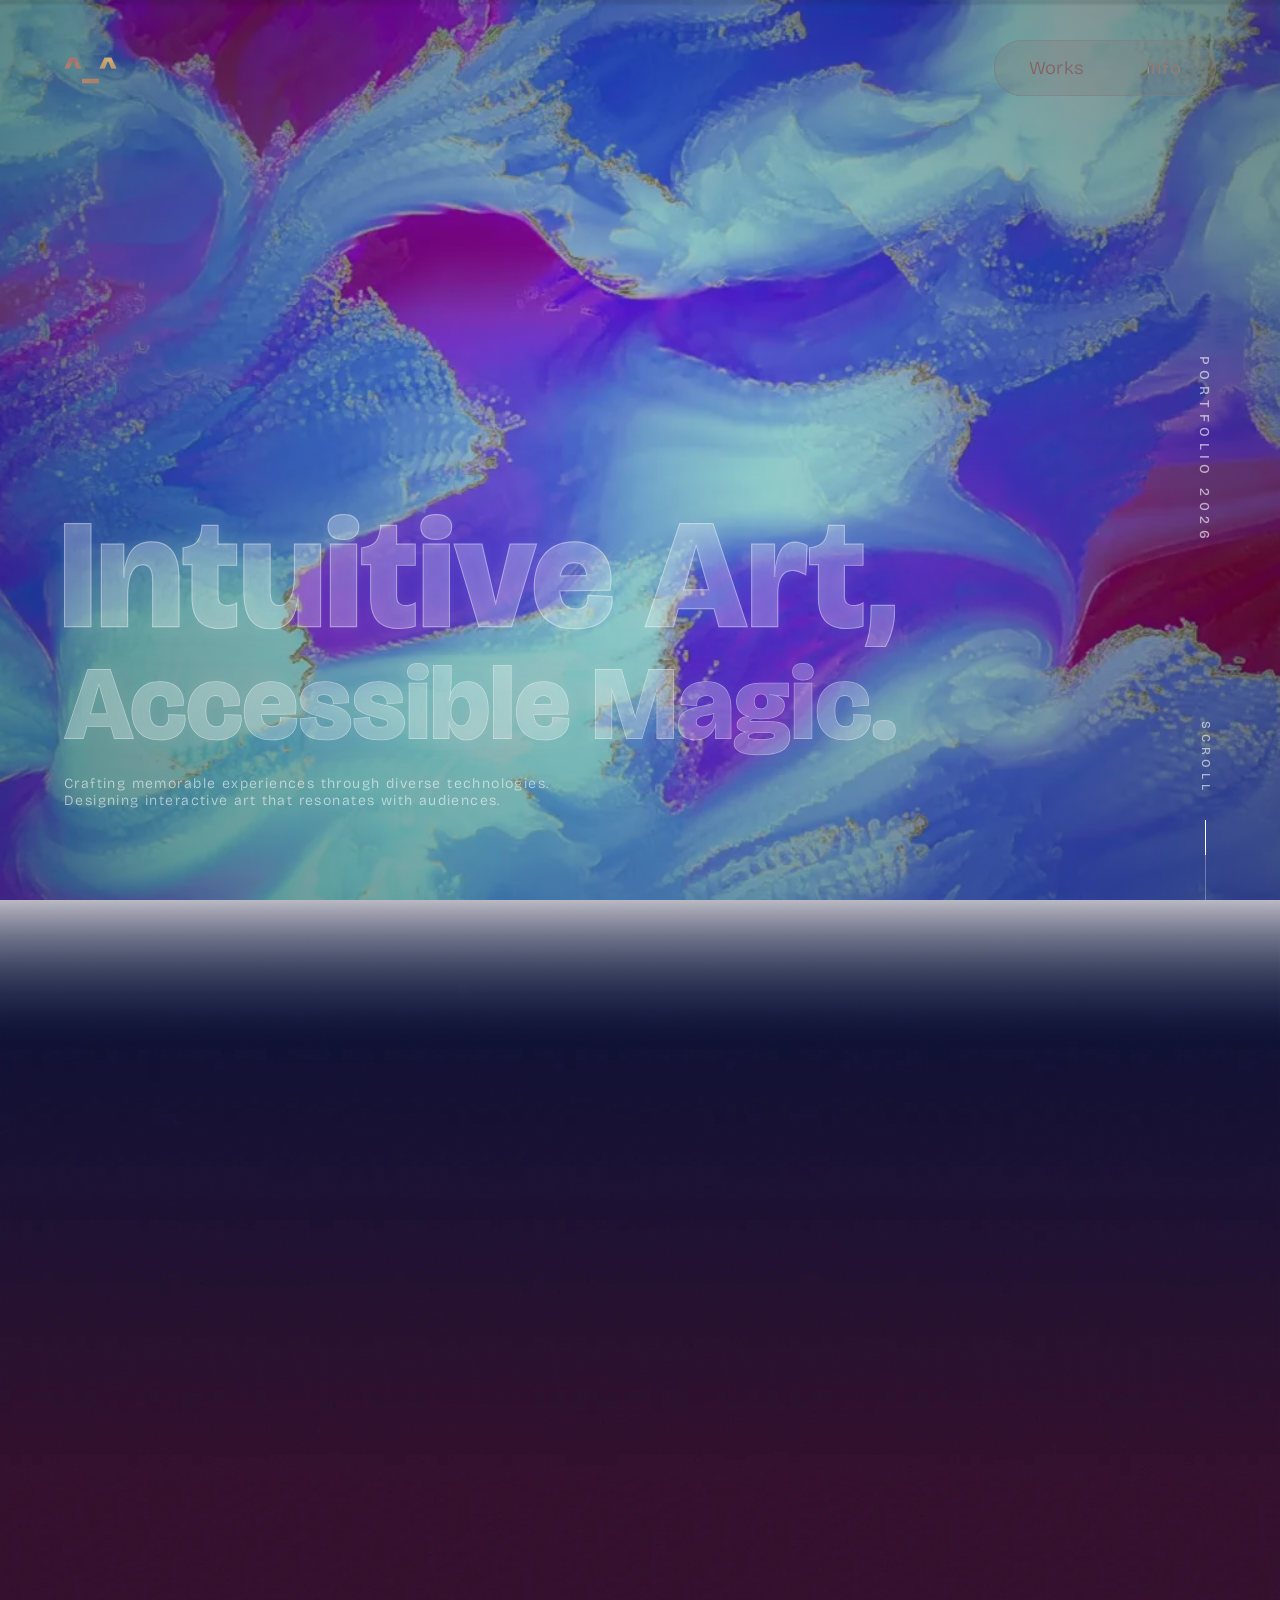
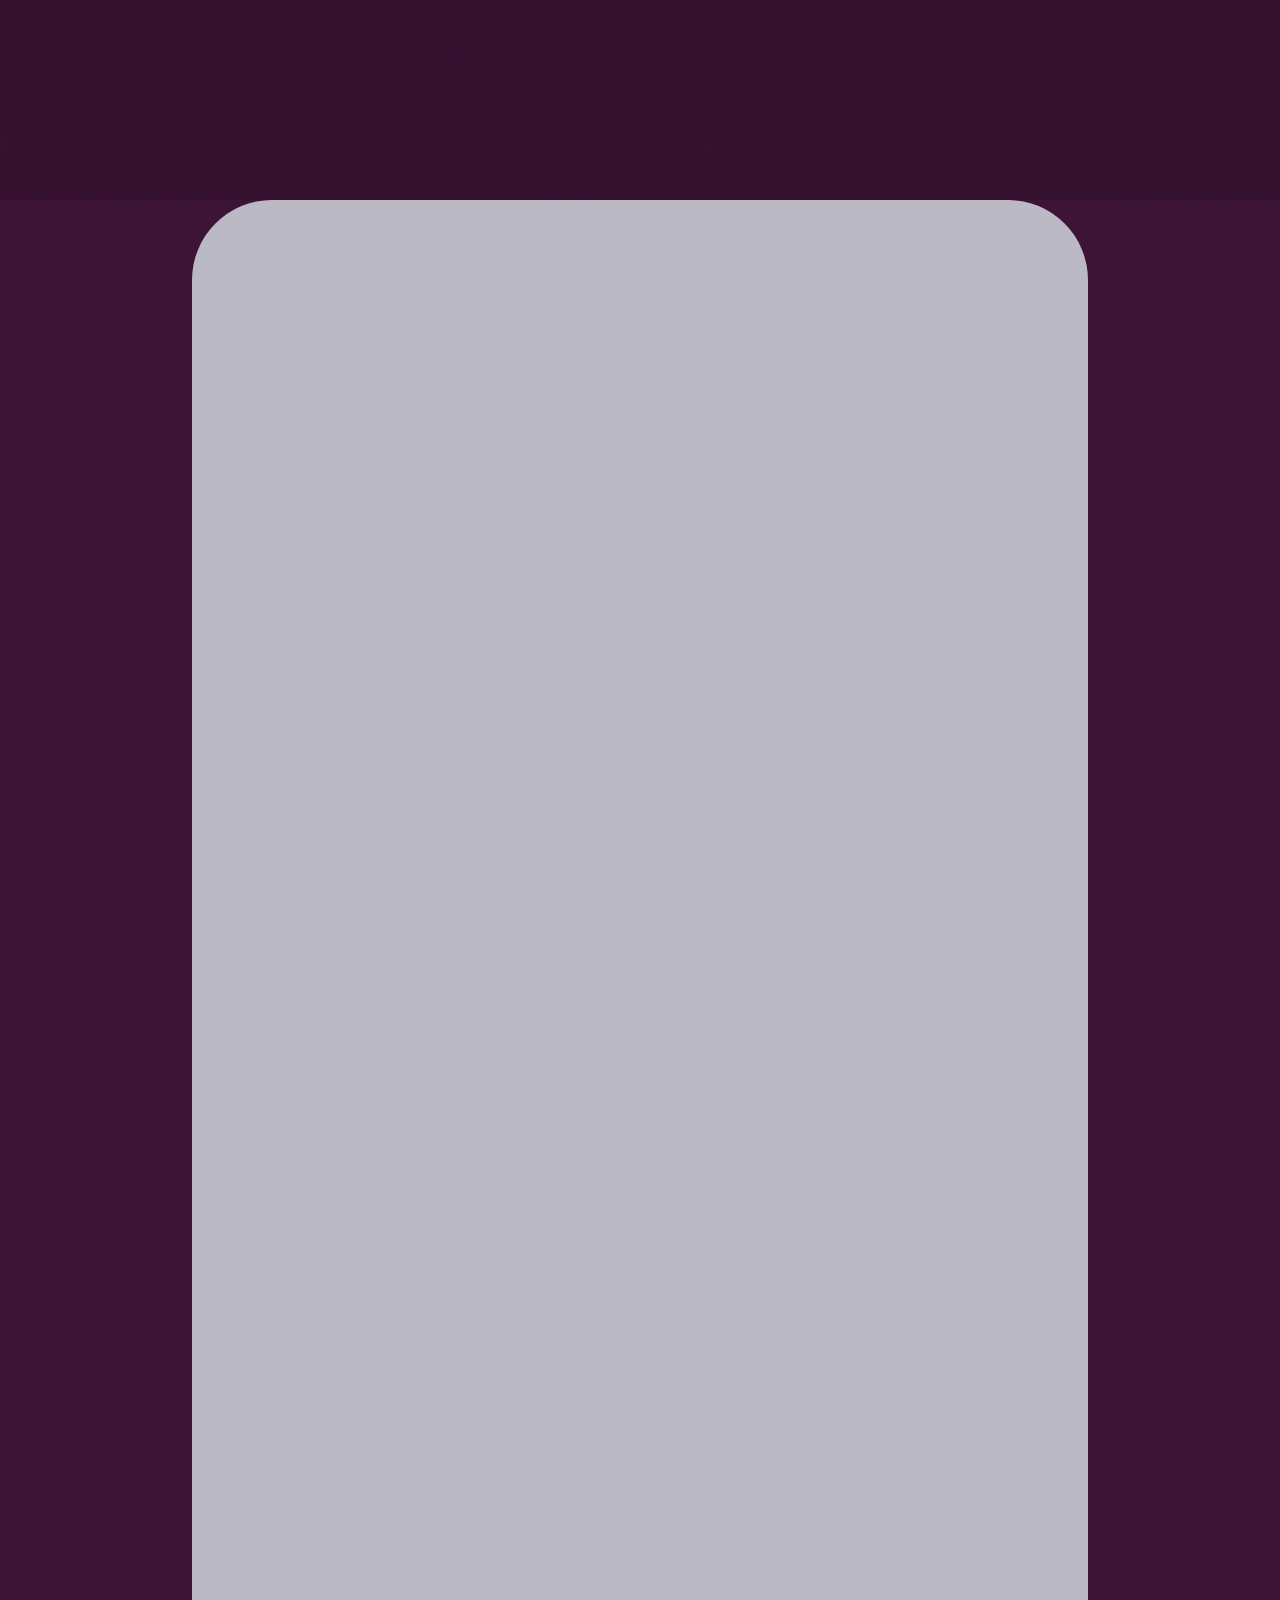
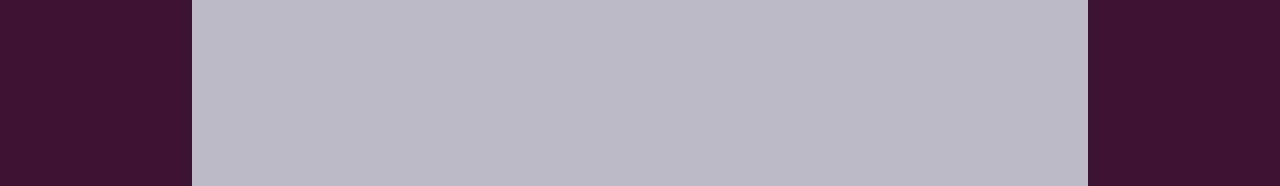
==== index.html @ 80d09c74 "fix: worksセクションの底の下に紫色の背景が見えていた問題を修正" ====
<!DOCTYPE html>
<html lang="ja">

<head>
    <meta charset="UTF-8">
    <meta name="viewport" content="width=device-width, initial-scale=1.0">
    <meta name="robots" content="noindex, nofollow">
    <title>mf's Portfolio</title>

    <link rel="icon" href="assets/common/favicon.png" type="image/png">
    <link rel="apple-touch-icon" href="assets/common/favicon.png">

    <link rel="preconnect" href="https://fonts.googleapis.com">
    <link rel="preconnect" href="https://fonts.gstatic.com" crossorigin>
    <link
        href="https://fonts.googleapis.com/css2?family=Bricolage+Grotesque:wght@200;300;400;500;600;800&family=Zen+Kaku+Gothic+New:wght@300;400;500;700&display=swap"
        rel="stylesheet">

    <!-- Common CSS -->
    <link rel="stylesheet" href="assets/common/css/common.css">
    <!-- Top Page Specific CSS -->
    <link rel="stylesheet" href="assets/top/css/top.css">
    <script src="assets/common/js/loader.js"></script>
</head>

<body>

    <div class="video-background">
        <!-- 低電力モード等でvideoが再生できない場合のフォールバック静止画 -->
        <img src="assets/top/hero/main-bg-thumb.webp" alt="" class="video-fallback-img" aria-hidden="true">
        <video src="assets/top/hero/main-bg.mp4" poster="assets/top/hero/main-bg-thumb.webp" autoplay loop muted
            playsinline></video>
    </div>

    <script src="assets/common/js/header.js"></script>

    <section class="hero">
        <div class="hero-bottom-left">
            <div class="hero-title">
                <!-- SVG Filter for 3D Glass Lighting (Bevel / Specular) -->
                <svg class="glass-filter-defs" xmlns="http://www.w3.org/2000/svg">
                    <filter id="glassLighting" x="-10%" y="-10%" width="120%" height="120%">
                        <!-- Extract the alpha channel (shape) of the SVG -->
                        <feColorMatrix in="SourceAlpha" type="matrix"
                            values="0 0 0 0 0  0 0 0 0 0  0 0 0 0 0  0 0 0 1 0" result="alpha" />

                        <!-- Create a blur to simulate thickness/bevel -->
                        <feGaussianBlur in="alpha" stdDeviation="2.5" result="blur" />

                        <!-- Add specular lighting (shiny reflection) -->
                        <feSpecularLighting in="blur" surfaceScale="2" specularConstant="1.2" specularExponent="40"
                            lighting-color="#ffffff" result="specularOut">
                            <!-- Distant light from top-left -->
                            <feDistantLight azimuth="135" elevation="45" />
                        </feSpecularLighting>

                        <!-- Mask the specular light so it only appears ON the white text/stroke -->
                        <feComposite in="specularOut" in2="alpha" operator="in" result="specularMasked" />

                        <!-- Combine original shape with the new shiny lighting -->
                        <feComposite in="specularMasked" in2="SourceGraphic" operator="arithmetic" k1="0" k2="1" k3="1"
                            k4="0" />
                    </filter>

                    <!-- Glass Refraction Filter -->
                    <filter id="glassRefraction" x="0%" y="0%" width="100%" height="100%">
                        <!-- Very low frequency noise for static smooth surface imperfections of cast glass -->
                        <feTurbulence type="fractalNoise" baseFrequency="0.035 0.08" numOctaves="1" seed="4"
                            result="noise" />
                        <!-- Stronger displacement for noticeable refraction -->
                        <feDisplacementMap in="SourceGraphic" in2="noise" scale="30" xChannelSelector="R"
                            yChannelSelector="G" />
                    </filter>
                </svg>

                <div class="svg-glass-row" style="aspect-ratio: 702 / 113;">
                    <!-- 完璧なフロストガラスを作るために、背景動画を複製してぼかし、文字の形でマスクする -->
                    <div class="frosted-glass-layer mask-row-1">
                        <video src="assets/top/hero/main-bg.mp4" autoplay loop muted playsinline
                            class="blurred-video"></video>
                        <div class="glass-tint"></div>
                    </div>
                    <!-- 外側の線（光の反射効果） -->
                    <img src="assets/top/hero/intuitive-art-outline.svg" alt="Intuitive Art,"
                        class="glass-highlight-stroke">
                </div>

                <div class="svg-glass-row" style="aspect-ratio: 1039 / 117;">
                    <div class="frosted-glass-layer mask-row-2">
                        <video src="assets/top/hero/main-bg.mp4" autoplay loop muted playsinline
                            class="blurred-video"></video>
                        <div class="glass-tint"></div>
                    </div>
                    <!-- 外側の線（光の反射効果） -->
                    <img src="assets/top/hero/accessible-magic-outline.svg" alt="Accessible Magic."
                        class="glass-highlight-stroke">
                </div>
            </div>
            <p class="hero-description">
                Crafting memorable experiences through diverse technologies.<br class="pc-only">
                Designing interactive art that resonates with audiences.
            </p>
        </div>

        <div class="hero-side-text">
            <span>PORTFOLIO 2026</span>
        </div>

        <div class="scroll-down-edge">
            <span>Scroll</span>
        </div>
    </section>

    <section class="intro-section" id="statement">
        <!-- 背景画像 -->
        <div class="intro-bg">
            <img src="./assets/top/statement/statement-bg.webp" alt="Background Noise Gradient" loading="lazy">
        </div>

        <div class="intro-container reveal reveal-repeat">

            <div class="intro-decor-title">
                <img src="./assets/top/statement/statement-outline.svg" alt="STATEMENT" class="statement-svg">
            </div>

            <div class="intro-content">
                <p class="intro-role">Interactive Arts & Design</p>

                <h2 class="intro-philosophy">
                    誰もが直感的に楽しめる<br>体験をデザインする
                </h2>

                <p class="intro-description">
                    複雑なアルゴリズムやシステムを裏側に秘めつつ、表出する体験はあくまで純粋な驚きに満ちていること<br class="pc-only">
                    技術そのものを誇示するのではなく、それが鑑賞者の感情をどう動かすかを最優先に置き、<br class="pc-only">
                    テクノロジーと人間の間の距離を縮めるインタラクティブな表現を探求しています。
                </p>

                <div class="intro-skills">
                    <span class="skill-label">Skills & Tools</span>
                    <span class="skill-list">TouchDesigner <span>|</span> Unity <span>|</span> UI/UX <span>|</span>
                        Graphic Design</span>
                </div>

                <!-- 次のアクションへの導線 -->
                <a href="./info.html" class="more-about-btn">More About Me <span class="arrow">&rarr;</span></a>
            </div>
        </div>
    </section>

    <!-- clip-pathの外側を深い紫色で覆うためのラッパー -->
    <div class="works-wrapper">
    <section id="works" class="works-section">

        <div class="filter-section reveal reveal-repeat">
            <div class="filter-group">
                <span class="group-label">Category</span>
                <div class="group-buttons">
                    <button class="filter-btn active" data-filter="all">All</button>
                    <button class="filter-btn" data-filter="interactive-art">Interactive Art</button>
                    <button class="filter-btn" data-filter="generative-art">Generative Art</button>
                    <button class="filter-btn" data-filter="audio-reactive">Audio Reactive</button>
                    <button class="filter-btn" data-filter="design">Design</button>
                    <button class="filter-btn" data-filter="category-other">Other</button>
                </div>
            </div>

            <div class="filter-group">
                <span class="group-label">Tech</span>
                <div class="group-buttons">
                    <button class="filter-btn" data-filter="unity">Unity</button>
                    <button class="filter-btn" data-filter="td">TouchDesigner</button>
                    <button class="filter-btn" data-filter="illustrator-n-photoshop">Illustrator/Photoshop</button>
                    <button class="filter-btn" data-filter="tech-other">Other</button>
                </div>
            </div>
        </div>

        <div class="works-grid">

            <a href="works/constellate.html" class="work-item reveal reveal-repeat"
                data-category="unity interactive-art">
                <div class="work-thumb">
                    <img src="assets/top/works-thumb/constellate-thumb.webp" alt="Constellate" loading="lazy">
                </div>
                <h3 class="work-title">Constellate</h3>
                <div class="work-tags"><span>#Unity</span><span>#Interactive Art</span>
                </div>
                <div class="work-sub-tags">
                    <span>C#</span><span>VFX Graph</span><span>BodyPix</span>
                </div>
            </a>

            <a href="works/interactive-sand-sculpture.html" class="work-item reveal reveal-repeat"
                data-category="unity interactive-art" style="transition-delay: 0.1s;">
                <div class="work-thumb">
                    <img src="assets/top/works-thumb/sand-sculpture-thumb.webp" alt="interactive-sand-sculpture"
                        loading="lazy">
                </div>
                <h3 class="work-title">Interactive Sand Sculpture</h3>
                <div class="work-tags"><span>#Unity</span><span>#Interactive Art</span>
                </div>
                <div class="work-sub-tags">
                    <span>OSC</span><span>VFX Graph</span><span>C#</span>
                </div>
            </a>

            <a href="works/pf-main-visual.html" class="work-item reveal reveal-repeat" data-category="td generative-art"
                style="transition-delay: 0.2s;">
                <div class="work-thumb">
                    <img src="assets/top/hero/main-bg-thumb.webp" alt="Portfolio Site Main Visual">
                </div>
                <h3 class="work-title">Portfolio Site Main Visual</h3>
                <div class="work-tags"><span>#TouchDesigner</span><span>#Generative Art</span></div>
            </a>

            <a href="works/sound-sync-research.html" class="work-item reveal reveal-repeat"
                data-category="td audio-reactive" style="transition-delay: 0.3s;">
                <div class="work-thumb">
                    <img src="assets/top/works-thumb/sound-sync-research-thumb.webp" alt="sound-sync-research"
                        loading="lazy">
                </div>
                <h3 class="work-title title-jp">音楽と映像のリアルタイム同期が視聴者にもたらす影響</h3>
                <div class="work-tags"><span>#TouchDesigner</span><span>#Audio Reactive</span>
                </div>
                <div class="work-sub-tags">
                    <span>卒業研究</span>
                </div>
            </a>

            <a href="works/emocare.html" class="work-item reveal reveal-repeat" data-category="design tech-other"
                style="transition-delay: 0.4s;">
                <div class="work-thumb">
                    <img src="assets/top/works-thumb/emocare-thumb.webp" alt="emocare" loading="lazy">
                </div>
                <h3 class="work-title title-jp">Emocare</h3>
                <div class="work-tags"><span>#Design</span>
                </div>
                <div class="work-sub-tags">
                    <span>figma</span><span>Blender</span>
                </div>
            </a>

            <a href="works/festival-pr.html" class="work-item reveal reveal-repeat"
                data-category="design illustrator-n-photoshop" style="transition-delay: 0.5s;">
                <div class="work-thumb">
                    <img src="assets/top/works-thumb/festival-pr-thumb.webp" alt="festival-pr" loading="lazy">
                </div>
                <h3 class="work-title title-jp">大学祭での広報活動</h3>
                <div class="work-tags"><span>#Illustrator/Photoshop</span><span>#Design</span>
                </div>
                <div class="work-sub-tags">
                    <span>委員会活動</span>
                </div>
            </a>

        </div>
    </section>
    </div>

    <script src="assets/common/js/reveal.js"></script>
    <script src="assets/top/js/top.js?v=3"></script>
</body>

</html>
---- assets/common/css/common.css ----
/* ==========================================================================
   Common Styles
   ========================================================================== */

/* --- Default Variables (from index.html and light theme works) --- */
:root {
    --bg-color: #bbbac4;
    --accent-color: #c22847;
    --text-color: #041031;
    --font-en: 'Bricolage Grotesque', sans-serif;
    --font-jp: 'Zen Kaku Gothic New', sans-serif;
}

body {
    margin: 0;
    padding: 0;
    background-color: var(--bg-color);
    color: var(--text-color);
    font-family: var(--font-en), var(--font-jp);
    line-height: 1.8;
    overflow-x: hidden;
    scroll-behavior: smooth;
}

/* --- Common Video / Image Background --- */
.video-background {
    position: fixed;
    top: 0;
    left: 0;
    width: 100%;
    height: 100vh;
    z-index: -1;
    overflow: hidden;
    background-color: #000;
}

.video-background video,
.video-background img {
    width: 100%;
    height: 100%;
    object-fit: cover;
    object-position: center;
    opacity: 0.99;
}

.video-background::after {
    content: '';
    position: absolute;
    top: 0;
    left: 0;
    width: 100%;
    height: 100%;
    pointer-events: none;
    background: var(--video-overlay-color, transparent);
}

/* --- Loader Animation --- */
#loader {
    position: fixed;
    top: 0;
    left: 0;
    width: 100%;
    height: 100%;
    background-color: var(--bg-color);
    z-index: 9999;
    display: flex;
    justify-content: center;
    align-items: center;
    transition: opacity 0.8s ease-out, visibility 0.8s ease-out;
    color: var(--text-color);
    font-family: monospace;
    font-size: 2rem;
    white-space: pre;
}

#loader.hidden {
    opacity: 0;
    visibility: hidden;
}

.loader-aa::after {
    content: '^_^';
    display: inline-block;
    animation: loaderFaceChange 0.5s infinite steps(1);
}

@keyframes loaderFaceChange {
    0% {
        content: '^_^';
    }

    25% {
        content: '^o^';
    }

    50% {
        content: '^-^';
    }

    75% {
        content: '^.^';
    }
}

/* --- Reveal Animation --- */
.reveal {
    opacity: 0;
    transform: translateY(30px);
    transition: all 0.8s cubic-bezier(0.2, 0.8, 0.2, 1);
}

.reveal.active {
    opacity: 1;
    transform: translateY(0);
}

/* --- Header & Navigation --- */
header {
    position: fixed;
    top: 0;
    width: 100%;
    padding: 2.5rem 5%;
    box-sizing: border-box;
    display: flex;
    justify-content: space-between;
    align-items: center;
    z-index: 100;
    background-color: transparent;
    color: #fff;
}

.logo {
    text-decoration: none;
    font-weight: 800;
    font-family: var(--font-en);
    font-size: 1.95rem;
    color: var(--text-color);
    display: flex;
    align-items: center;
    gap: 10px;
}

.kao-ani::after {
    content: '^_^';
    display: inline-block;
    width: 3ch;
    animation: faceChange 3s infinite steps(1);
}

@keyframes faceChange {
    0% {
        content: '^_^';
    }

    20% {
        content: '^o^';
    }

    40% {
        content: '; _ ;';
    }

    60% {
        content: '-_-';
    }

    80% {
        content: '^-^';
    }
}

nav {
    position: relative;
    display: flex;
    align-items: center;
    gap: 5px;
    background: rgba(255, 255, 255, 0.15);
    backdrop-filter: blur(12px);
    -webkit-backdrop-filter: blur(12px);
    border: 1px solid rgba(255, 255, 255, 0.25);
    box-shadow: 0 4px 10px rgba(0, 0, 0, 0.1);
    padding: 6px;
    border-radius: 60px;
}

#nav-indicator {
    position: absolute;
    left: 6px;
    top: 6px;
    height: calc(100% - 12px);
    width: 0;
    background-color: var(--accent-color);
    border-radius: 40px;
    z-index: 1;
    transition: all 0.4s cubic-bezier(0.2, 0.8, 0.2, 1);
    opacity: 0;
}

nav a {
    text-decoration: none;
    font-family: var(--font-en);
    color: var(--text-color);
    font-weight: 400;
    font-size: 1.15rem;
    letter-spacing: 0.02em;
    padding: 10px 28px;
    border-radius: 40px;
    position: relative;
    z-index: 2;
    background: transparent;
    transition: color 0.3s;
    line-height: 1.2;
}

@media (hover: hover) {
    nav a:hover {
        color: #fff;
    }
}

@media (max-width: 600px) {
    header {
        padding: 1.2rem 5%;
    }

    .logo {
        font-size: 1.45rem;
    }

    nav a {
        padding: 8px 20px;
        font-size: 1.05rem;
    }
}
---- assets/top/css/top.css ----
/* ==========================================================================
   Top Page Styles (index.html)
   ========================================================================== */

/* Header Override for Top Page */
header {
    mix-blend-mode: difference;
    color: #fff;
}

header .logo {
    color: #fff;
}

header nav a {
    color: #fff;
    font-weight: 300;
}

header.dark-mode {
    mix-blend-mode: normal !important;
    color: #000 !important;
}

header.dark-mode .logo {
    color: #071641 !important;
}

header.dark-mode nav a {
    color: var(--text-color) !important;
    font-weight: 400;
}

@media (hover: hover) {
    header.dark-mode nav a:hover {
        color: #fff !important;
    }
}

/* --- Video Background --- */
.video-background {
    position: fixed;
    top: 0;
    left: 0;
    width: 100%;
    height: 100vh;
    z-index: -1;
    overflow: hidden;
}

.video-background video {
    width: 100%;
    height: 100%;
    object-fit: cover;
    object-position: center;
}

/* 低電力モード等でvideoが再生できない場合のフォールバック静止画 */
/* 通常時は非表示（JSがplay()失敗を検知した時のみ表示） */
.video-fallback-img {
    display: none;
    position: absolute;
    top: 0;
    left: 0;
    width: 100%;
    height: 100%;
    object-fit: cover;
    object-position: center;
}

/* video非表示＋フォールバック表示の状態 */
.video-background.video-failed video {
    display: none;
}

.video-background.video-failed .video-fallback-img {
    display: block;
}



.video-background::after {
    content: '';
    position: absolute;
    top: 0;
    left: 0;
    width: 100%;
    height: 100%;
    /* Vignette effect: clear in the middle, dark at the edges */
    background: radial-gradient(circle, rgba(0, 0, 0, 0.2) 20%, rgba(0, 0, 0, 0.5) 110%);
    pointer-events: none;
    z-index: 2;
}



/* --- Hero Section --- */
.hero {
    height: 100vh;
    position: relative;
    padding: 0;
    overflow: hidden;
}

.hero-bottom-left {
    position: absolute;
    bottom: 10%;
    left: 5%;
    display: flex;
    flex-direction: column;
    align-items: flex-start;
    text-align: left;
    z-index: 10;
}

.glass-filter-defs {
    position: absolute;
    width: 0;
    height: 0;
    pointer-events: none;
}

.hero-title {
    position: relative;
    margin: 0 0 20px 0;
    display: flex;
    flex-direction: column;
    gap: 15px;
    /* 行間 */
    width: 100%;
}

/* SVGテキストの行（相対配置の親）*/
.svg-glass-row {
    position: relative;
    width: 100%;
    /* 画面全体に対する割合を少し減らし、最大幅も小さくして存在感を調整 */
    width: clamp(250px, 65vw, 900px);
    z-index: auto;
}

/*
 * フロストガラス効果: 
 * backdrop-filterの代替として背景動画のコピーを配置し、ぼかしを適用しています。
 */
.frosted-glass-layer {
    position: absolute;
    top: 0;
    left: 0;
    width: 100%;
    height: 100%;
    z-index: 1;
    /* 外側の線(z-index: 2)の下に配置 */
    pointer-events: none;
    overflow: hidden;

    /* SVGの形に合わせて全体をくり抜く 
       コンテナにaspect-ratioを指定したことで高さが確定するため、100% 100%に設定して
       Chrome等の小数ピクセル丸め誤差によるimg（枠）とmask（塗り）のズレを強制的に一致させます */
    -webkit-mask-size: 100% 100%;
    -webkit-mask-repeat: no-repeat;
    -webkit-mask-position: 0 0;
    mask-size: 100% 100%;
    mask-repeat: no-repeat;
    mask-position: 0 0;
}

/* 動画（背景と同じものを絶対配置して同期させる） */
.frosted-glass-layer .blurred-video {
    position: fixed;
    /* 背景動画と全く同じ位置に固定 */
    top: 0;
    left: 0;
    width: 100%;
    height: 100vh;
    object-fit: cover;
    object-position: center;

    /* Simulate index of refraction magnification */
    transform: scale(1.1);

    /* ガラス特有の強いぼかしと明るさ、そして屈折の歪み（表面のゆがみ） */
    filter: url(#glassRefraction) blur(4px) brightness(1.2) contrast(1.1) saturate(1.2);
}

/* ガラスの色味（白濁色）を動画の上に乗せる */
.frosted-glass-layer .glass-tint {
    position: absolute;
    top: 0;
    left: 0;
    width: 100%;
    height: 100%;
    background-color: rgba(255, 255, 255, 0.25);
    /* 曇り具合の調整 */
}

/* それぞれの行のマスク画像 */
.mask-row-1 {
    -webkit-mask-image: url('../hero/intuitive-art-fill.svg');
    mask-image: url('../hero/intuitive-art-fill.svg');
}

.mask-row-2 {
    -webkit-mask-image: url('../hero/accessible-magic-fill.svg');
    mask-image: url('../hero/accessible-magic-fill.svg');
}

/* 外側の線（光沢・反射） */
.glass-highlight-stroke {
    position: absolute;
    top: 0;
    left: 0;
    width: 100%;
    height: 100%;
    display: block;

    /* SVGフィルターによるガラスのエッジ（ハイライトとドロップシャドウ）の適用 */
    filter: url('#glassLighting') drop-shadow(0px 8px 20px rgba(0, 0, 0, 0.4)) drop-shadow(0px 2px 4px rgba(255, 255, 255, 0.4));

    /* 完全な透明ではなく、少し不透明にして反射を焼き付ける */
    opacity: 0.5;

    /* 映像にハイライトを柔らかく焼き付ける */
    mix-blend-mode: overlay;
}

.hero-side-text {
    position: absolute;
    top: 50%;
    right: 5%;
    transform: translateY(-50%);
    writing-mode: vertical-rl;
    font-family: var(--font-en);
    font-size: 0.85rem;
    font-weight: 500;
    letter-spacing: 0.4em;
    color: rgba(255, 255, 255, 0.6);
    text-transform: uppercase;
    z-index: 10;
}

.scroll-down-edge {
    position: absolute;
    bottom: 0;
    right: 5%;
    display: flex;
    flex-direction: column;
    align-items: center;
    z-index: 10;
}

.scroll-down-edge span {
    font-family: var(--font-en);
    font-size: 0.75rem;
    font-weight: 500;
    letter-spacing: 0.4em;
    color: rgba(255, 255, 255, 0.6);
    text-transform: uppercase;
    writing-mode: vertical-rl;
    margin-bottom: 25px;
}

.hero-description {
    font-family: var(--font-en);
    font-size: clamp(0.8rem, 1.1vw, 1.1rem);
    font-weight: 300;
    letter-spacing: 0.1em;
    color: rgba(255, 255, 255, 0.6);
    margin: 0;
    line-height: 1.2;
    max-width: 900px;
    position: relative;
}

.scroll-down-edge::after {
    content: '';
    width: 1px;
    height: 80px;
    background: rgba(255, 255, 255, 0.3);
    position: relative;
}

.scroll-down-edge::before {
    content: '';
    position: absolute;
    bottom: 45px;
    width: 1px;
    height: 35px;
    background: #FFF;
    transform-origin: top center;
    animation: scrollDropEdge 2.5s cubic-bezier(0.77, 0, 0.175, 1) infinite;
    z-index: 1;
}

@keyframes scrollDropEdge {
    0% {
        transform: translateY(0) scaleY(0);
        opacity: 0;
    }

    20% {
        opacity: 1;
        transform: translateY(0) scaleY(1);
    }

    70% {
        opacity: 1;
        transform: translateY(45px) scaleY(1);
    }

    100% {
        transform: translateY(80px) scaleY(0);
        opacity: 0;
    }
}

/* --- Hero Entrance Animation --- */
.hero-title .svg-glass-row,
.hero-description,
.scroll-down-edge,
.hero-side-text {
    opacity: 0;
    will-change: opacity;
}

.hero-animated .hero-title .svg-glass-row {
    animation: heroFadeIn 1.8s cubic-bezier(0.2, 0.8, 0.2, 1) forwards;
}

.hero-animated .hero-description,
.hero-animated .scroll-down-edge,
.hero-animated .hero-side-text {
    animation: heroFadeIn 1.8s cubic-bezier(0.2, 0.8, 0.2, 1) forwards;
}

@keyframes heroFadeIn {
    0% {
        opacity: 0;
    }

    100% {
        opacity: 1;
    }
}

/* Staggering delays - アニメーションが長くなっても絶対時間指定なのでそのまま反映されます */
.hero-animated .hero-title .svg-glass-row:nth-child(2) {
    animation-delay: 0.4s;
}

.hero-animated .hero-title .svg-glass-row:nth-child(3) {
    animation-delay: 0.8s;
}

.hero-animated .hero-description {
    animation-delay: 1.0s;
    /* 2行目が出た後、少し待ってから */
}

.hero-animated .hero-side-text {
    animation-delay: 1.4s;
}

.hero-animated .scroll-down-edge {
    animation-delay: 1.8s;
}

/* Hero Section Media Queries */
@media (max-width: 768px) {

    .video-background,
    .hero,
    .frosted-glass-layer .blurred-video {
        height: 100svh;
        /* スマホのUI（アドレスバー等）を正確に考慮した高さ */
    }

    .hero {
        padding: 0;
        display: flex;
        justify-content: center;
        align-items: center;
    }

    .hero-bottom-left {
        position: static;
        /* absoluteおよびtransformを解除しコンテナブロック問題を回避 */
        width: 90%;
        /* 両端に5%ずつの余白 */
        padding: 0;
        align-items: center;
        /* 子要素を中央揃えに */
        text-align: center;
    }

    .hero-title {
        align-items: center;
        /* svg-glass-rowの中心揃え */
        gap: 8px;
        /* スマホでは2行のガラステキストの距離を少し近づける */
    }

    .svg-glass-row {
        /* スマホの時は画面幅の85%まで広げ、最低でも300pxを担保する */
        width: clamp(300px, 85vw, 600px);
    }

    .hero-description {
        /* スマホ用: 最小0.7rem、推奨値(画面幅の3.5%程度)、最大0.85rem */
        font-size: clamp(0.7rem, 3.5vw, 0.85rem);
        margin-top: 20px;
        /* ガラステキストから少し離す */
        margin-bottom: 20px;
        padding: 0 5vw;
        /* 左右に画面幅の5%ずつの余白を追加 */
        text-align: center;
        /* 英語だと中央配置にした方がバランスが良くなります */
        text-wrap: balance;
        /* 英語の文章を中央寄せで美しく改行するモダン手法 */
    }

    .hero-side-text {
        display: none;
        /* Hide on mobile to avoid clutter */
    }

    .scroll-down-edge {
        right: 5%;
    }
}


/* --- Intro Section --- */
/* --- Intro (Statement) Section --- */
.intro-section {
    position: relative;
    padding: 0 5%;
    min-height: 100vh;
    display: flex;
    align-items: center;
    justify-content: center;
    z-index: 5;
    /* overflow: hidden を削除して、40px下へ延長した背景画像が見えるようにする */
}

/* 背景画像（HTMLから指定されているもの） */
.intro-bg {
    position: absolute;
    top: 0;
    left: 0;
    width: 100%;
    /* worksセクションの角丸(40px)の背後を自然に埋める分だけ延伸 */
    height: calc(100% + 50px);
    z-index: -1;
    overflow: hidden;
    /* Hero動画から自然とシームレスに切り替わるように、上部をグラデーションで透過（マスク） */
    -webkit-mask-image: linear-gradient(180deg, transparent 0%, black 15%);
    mask-image: linear-gradient(180deg, transparent 0%, black 15%);
}

.intro-bg img {
    width: 100%;
    height: 100%;
    object-fit: cover;
    object-position: top;
    will-change: transform;
}

/* 擬似要素で背景グラデーションを合成 */
.intro-section::before {
    content: "";
    position: absolute;
    top: 0;
    left: 0;
    width: 100%;
    /* worksセクション角丸(40px)の背後だけ覆い、それ以上は.works-wrapperに任せる */
    height: calc(100% + 50px);
    /* Hero動画が見えるように上部の色も透明から開始してブレンド */
    background: linear-gradient(180deg, rgba(7, 22, 65, 0) 0%, rgba(7, 22, 65, 0.85) 15%, rgba(61, 20, 54, 0.9) 100%);
    z-index: -1;
    pointer-events: none;
}

.intro-container {
    max-width: 1200px;
    width: 100%;
    display: flex;
    flex-direction: column;
    position: relative;
}

/* Background Title SVG */
.intro-decor-title {
    position: absolute;
    top: 12vh;
    /* SVGの位置をもう少し下に下げる */
    left: 0;
    z-index: 1;
    /* 後続の文字を邪魔しないように薄く */
}

.statement-svg {
    width: clamp(200px, 40vw, 600px);
    /* 画面幅に連動して縮むように設定し、被りを防ぐ */
    height: auto;
    will-change: transform;
}

.intro-content {
    position: relative;
    z-index: 2;
    display: flex;
    flex-direction: column;
    align-items: flex-end;
    text-align: right;
    margin-top: 10vh;
    /* SVGが見える程度の余白 */
}

.intro-role {
    font-family: var(--font-en);
    font-weight: 500;
    font-size: clamp(1rem, 1.5vw, 1.5rem);
    letter-spacing: 0.05em;
    color: #D9EBF0;
    margin-bottom: 2vh;
}

.intro-philosophy {
    font-family: var(--font-jp);
    font-weight: 700;
    font-size: clamp(1.8rem, 3.5vw, 3.2rem);
    line-height: 1.4;
    color: #D9EAF0;
    max-width: 750px;
    align-self: flex-end;
    /* 右端寄りに配置し、SVGとの被りを防ぎます */
    padding-bottom: 2vh;
    /* 下線の余白 */
    margin-bottom: 4vh;
    /* その下の文字との余白 */
    border-bottom: 2px solid rgba(217, 234, 240, 0.5);
    /* Figmaにある下線と同じ装飾 */
    display: inline-block;
    /* 1行目の最も長い文字幅に合わせる */
}

.intro-description {
    font-family: var(--font-jp);
    font-weight: 500;
    font-size: clamp(0.95rem, 1.1vw, 1.15rem);
    line-height: 1.8;
    letter-spacing: 0.1em;
    /* 説明文の文字間隔を広げる */
    color: rgba(217, 234, 240, 0.9);
    max-width: 1000px;
    text-align: left;
    align-self: flex-start;
    margin-bottom: 5vh;
}

.intro-skills {
    display: flex;
    justify-content: center;
    /* 中央揃えに変更 */
    align-items: center;
    gap: 20px;
    align-self: center;
    /* 全体コンテナに対して中央揃えに */
    margin-top: 2vh;
    margin-bottom: 6vh;
    flex-wrap: wrap;
    width: 100%;
}

.skill-label {
    font-family: var(--font-en);
    font-weight: 600;
    font-size: clamp(0.8rem, 1vw, 1.2rem);
    font-weight: 400;
    color: #F9CD46;
    /* 黄色系のアクセント（Figmaスクショ準拠） */
    border: 0.5px solid #F9CD46;
    padding: 3px 15px;
}

.skill-list {
    font-family: var(--font-en);
    font-weight: 400;
    font-size: clamp(0.8rem, 1vw, 1.2rem);
    letter-spacing: 0.1em;
    /* ツール名の文字間隔を広くする */
    color: #D9EAF0;
    display: flex;
    align-items: center;
    margin-left: 15px;
    gap: 20px;
    /* 文字間を広げたので区切り線の間隔も少し広くする */
    flex-wrap: wrap;
    justify-content: center;
}

.skill-list span {
    color: rgba(217, 234, 240, 0.5);
    /* パイプ（|）の色を少し落とす */
}

/* More About Me Button */
.more-about-btn {
    display: inline-block;
    align-self: center;
    font-family: var(--font-en);
    font-weight: 600;
    font-size: clamp(1rem, 1.1vw, 1.3rem);
    color: #D9EAF0;
    text-decoration: none;
    border: 1px solid rgba(217, 234, 240, 0.5);
    border-radius: 30px;
    padding: 1vh 2vw;
    transition: all 0.3s ease;
    margin-bottom: 2vh;
}

@media (hover: hover) {
    .more-about-btn:hover {
        background-color: #F9CD46;
        /* 背景を黄色に */
        border-color: #F9CD46;
        /* 枠線も黄色に */
        color: #071641;
        /* 背景が黄色になるので、文字はネイビーにして読みやすくする */
    }
}

/* 矢印（→）のベーススタイル */
.more-about-btn .arrow {
    display: inline-block;
    margin-left: 5px;
    transition: transform 0.3s ease;
}

/* ホバー時に矢印を右に動かす */
@media (hover: hover) {
    .more-about-btn:hover .arrow {
        transform: translateX(6px);
    }
}

/* レスポンシブ対応 (スマホ・タブレット向け) */
@media (max-width: 768px) {

    /* PC用の改行を無効化し、スマホ幅に合わせて自然に改行させる */
    .pc-only {
        display: none;
    }

    .intro-section {
        padding: 10vh 5%;
        /* スマホでは上下に少し余白をもたせる */
        min-height: auto;
        /* 画面に収まりきらない場合はスクロールを許容 */
    }

    .intro-decor-title {
        position: relative;
        top: 0;
        margin-bottom: 4vh;
        opacity: 0.7;
        /* スマホでは被らないので少し濃く */
        display: flex;
        /* SVGを中央揃えにするための設定 */
        justify-content: center;
        width: 100%;
    }

    .statement-svg {
        width: 80%;
        /* スマホでは横幅の80%程度に設定 */
        max-width: none;
    }

    .intro-content {
        align-items: center;
        /* 全体を中央寄せに変更 */
        text-align: center;
        margin-top: -5vh;
    }

    .intro-philosophy {
        align-self: center;
        /* PCでの右寄せを中央に変更 */
        text-align: center;
        margin-bottom: 3vh;
        font-size: clamp(1.5rem, 5vw, 2rem);
    }

    .intro-description {
        text-align: center;
        align-self: center;
        margin-bottom: 4vh;
    }

    .intro-skills {
        align-self: center;
        /* 中央寄せ */
        justify-content: center;
        gap: 15px;
        margin-bottom: 5vh;
        margin-top: 0;
    }

    .skill-label {
        font-size: 0.75rem;
        padding: 4px 12px;
    }

    .skill-list {
        font-size: 0.85rem;
        gap: 12px;
        margin-left: 0;
        justify-content: center;
        letter-spacing: 0.1em;
        text-align: center;
    }

    .more-about-btn {
        align-self: center;
        /* ボタンも中央寄せ */
        padding: 12px 24px;
        font-size: 0.95rem;
    }

    /* スマホ表示時のみ Introセクションの両端に余白を追加 */
    .intro-container {
        padding: 0 5vw;
        box-sizing: border-box;
    }

    /* スマホ表示時の自己紹介文章の改行を最適化（自動文節改行） */
    .intro-philosophy,
    .intro-description {
        word-break: auto-phrase;
        /* 辞書ベースの自然な日本語改行 */
    }
}

/* === Intro Section Animations === */
/* 親要素の一括フェードインを無効化し、子要素の個別アニメーションのトリガーとして使用 */
.intro-container.reveal {
    opacity: 1;
    transform: none;
    transition: none;
}

/* 各子要素の初期状態：下からの移動 ＋ 透明 ＋ ぼかし（フロストガラスのテーマと統一） */
.intro-role,
.intro-philosophy,
.intro-description,
.intro-skills,
.more-about-btn {
    opacity: 0;
    transform: translateY(40px);
    filter: blur(10px);
    transition: opacity 1.2s cubic-bezier(0.2, 0.8, 0.2, 1),
        transform 1.2s cubic-bezier(0.2, 0.8, 0.2, 1),
        filter 1.2s cubic-bezier(0.2, 0.8, 0.2, 1);
    will-change: opacity, transform, filter;
}

/* 背景文字（STATEMENT）のワイプインアニメーション初期状態 */
.intro-decor-title {
    opacity: 1;
    /* 透明度は最初から1 (スマホ用の0.7調整はメディアクエリで上書き) */
    clip-path: inset(0 100% 0 0);
    /* 右側を100%切り取って隠す（左から右へワイプするための準備） */
    transition: clip-path 1.5s cubic-bezier(0.2, 0.8, 0.2, 1);
    will-change: clip-path;
}

/* スクロール連動で順番に表示（スタッガー・エフェクト） */
.intro-container.reveal.active .intro-decor-title {
    clip-path: inset(0 0 0 0);
    /* 切り取りを解除して全体を表示（左から右へワイプイン） */
    transition-delay: 0.1s;
}

.intro-container.reveal.active .intro-role {
    opacity: 1;
    transform: translateY(0);
    filter: blur(0);
    transition-delay: 0.3s;
}

.intro-container.reveal.active .intro-philosophy {
    opacity: 1;
    transform: translateY(0);
    filter: blur(0);
    transition-delay: 0.5s;
}

.intro-container.reveal.active .intro-description {
    opacity: 1;
    transform: translateY(0);
    filter: blur(0);
    transition-delay: 0.65s;
}

.intro-container.reveal.active .intro-skills {
    opacity: 1;
    transform: translateY(0);
    filter: blur(0);
    transition-delay: 0.8s;
}

.intro-container.reveal.active .more-about-btn {
    opacity: 1;
    transform: translateY(0);
    filter: blur(0);
    transition-delay: 0.95s;
}

/* スマホ表示時、背景文字(STATEMENT)の透明度を元々のデザインに合わせて調整 */
@media (max-width: 768px) {
    .intro-container.reveal.active .intro-decor-title {
        opacity: 0.7;
    }
}

/* --- Works Section --- */
/* clip-pathの外側（側面・角丸の隙間）をintroと地続きの深い紫で覆うラッパー */
.works-wrapper {
    /* introグラデーションの最終色と同じディープパープル */
    background-color: #3D1436;
    position: relative;
    z-index: 10;
}

.works-section {
    background-color: var(--bg-color);
    padding: 80px 5% 100px;
    min-height: 100vh;
    position: relative;
    z-index: 10;
    border-top-left-radius: 40px;
    border-top-right-radius: 40px;

    /* スクロールで左右に広がるアニメーション（初期状態） */
    clip-path: inset(0 15vw 0 15vw round 80px 80px 0 0);
    transition: clip-path 1.2s cubic-bezier(0.2, 0.8, 0.2, 1);
    will-change: clip-path;
}

.works-section.is-expanded {
    /* 画面幅いっぱいに広がり、元の角丸40pxに戻る */
    clip-path: inset(0 0 0 0 round 40px 40px 0 0);
}

@media (max-width: 768px) {
    .works-section {
        /* スマホは幅が狭いので切り取り量を控えめに */
        clip-path: inset(0 8vw 0 8vw round 60px 60px 0 0);
    }

    .works-section.is-expanded {
        clip-path: inset(0 0 0 0 round 40px 40px 0 0);
    }
}

.filter-buttons {
    display: flex;
    gap: 15px;
    margin-bottom: 40px;
    flex-wrap: wrap;
}

/* Filter Section */
.filter-section {
    display: flex;
    flex-direction: column;
    gap: 20px;
    margin-bottom: 50px;
}

.filter-group {
    display: flex;
    align-items: center;
    gap: 40px;
}

.group-label {
    font-family: var(--font-en);
    font-weight: 600;
    font-size: 1.0rem;
    color: #746f3a;
    width: 70px;
    text-transform: uppercase;
    letter-spacing: 0.05em;
    flex-shrink: 0;
}

.group-buttons {
    display: flex;
    gap: 10px;
    flex-wrap: wrap;
}

.filter-btn {
    background: none;
    border: 1px solid rgba(0, 0, 0, 0.2);
    padding: 6px 15px;
    border-radius: 50px;
    cursor: pointer;
    font-family: var(--font-en);
    font-weight: 400;
    font-size: 1.0rem;
    transition: all 0.3s;
    color: var(--text-color);
}

.filter-btn.active {
    background-color: var(--accent-color);
    border-color: var(--accent-color);
    color: #fff;
}

@media (hover: hover) {
    .filter-btn:hover {
        background-color: var(--accent-color);
        border-color: var(--accent-color);
        color: #fff;
    }
}

/* Works Grid */
.works-grid {
    display: grid;
    grid-template-columns: repeat(3, 1fr);
    gap: 30px;
}

.work-item {
    cursor: pointer;
    text-decoration: none;
    color: inherit;
    display: block;
}

.work-item.hidden {
    display: none;
}

.work-thumb {
    width: 100%;
    aspect-ratio: 16 / 9;
    background-color: #fff;
    border-radius: 12px;
    overflow: hidden;
    margin-bottom: 15px;
    transition: transform 0.3s;
    position: relative;
}

.work-thumb::after {
    content: '';
    position: absolute;
    top: 0;
    left: 0;
    width: 100%;
    height: 100%;
    background-color: var(--accent-color);
    opacity: 0;
    transition: opacity 0.3s ease;
    pointer-events: none;
}

@media (hover: hover) {
    .work-item:hover .work-thumb::after {
        opacity: 0.4;
    }
}

.work-thumb img {
    width: 100%;
    height: 100%;
    object-fit: cover;
    object-position: center;
}

.work-title {
    font-size: 1.5rem;
    font-weight: 400;
    line-height: 1.2;
    /* 英語の行間を詰めて、下のTagとの隙間を日本語サイズに合わせる */
    margin: 0 0 5px;
}

.work-title.title-jp {
    font-size: 1.3rem;
    line-height: 1.4;
    font-weight: 500;
    font-family: var(--font-jp);
    margin-top: 15px;
    /* 画像とタイトルの距離も英語と合わせるため少し詰める */
    margin-bottom: 4px;
}

.work-tags {
    font-size: 1rem;
    color: var(--text-color);
    font-family: var(--font-en);
    margin-bottom: 4px;
    /* sub-tagとの距離を極力無くす */
    display: flex;
    flex-wrap: wrap;
    line-height: 1.2;
    /* ボックスの高さを最低限にする */
}

.work-tags span {
    padding: 0 5px 0 0;
    /* paddingも見直してよりスッキリさせる */
    color: #666;
}

.work-sub-tags {
    font-size: 0.95rem;
    line-height: 1.2;
    color: #777;
    font-family: var(--font-en);
    font-weight: 400;
    margin-left: 5px;
    /* 左のインデントを少し浅くして塊感を出す */
    margin-top: -2px;
    /* 少し上に引っ張り上げてtagと融合させる */
}

.work-sub-tags::before {
    content: '(';
    margin-right: 4px;
    color: #999;
}

.work-sub-tags::after {
    content: ')';
    margin-left: 4px;
    color: #999;
}

.work-sub-tags span {
    display: inline-block;
}

.work-sub-tags span::after {
    content: '/';
    margin: 0 5px;
    color: #777;
    font-size: 0.8rem;
}

.work-sub-tags span:last-child::after {
    content: none;
}

/* Works Section Media Queries */
@media (max-width: 1400px) {
    .works-grid {
        grid-template-columns: repeat(2, 1fr);
    }
}

@media (max-width: 768px) {
    .works-grid {
        grid-template-columns: 1fr;
    }

    .filter-group {
        flex-direction: column;
        align-items: flex-start;
        gap: 10px;
    }

    .group-label {
        width: auto;
        font-size: 0.85rem;
    }
}
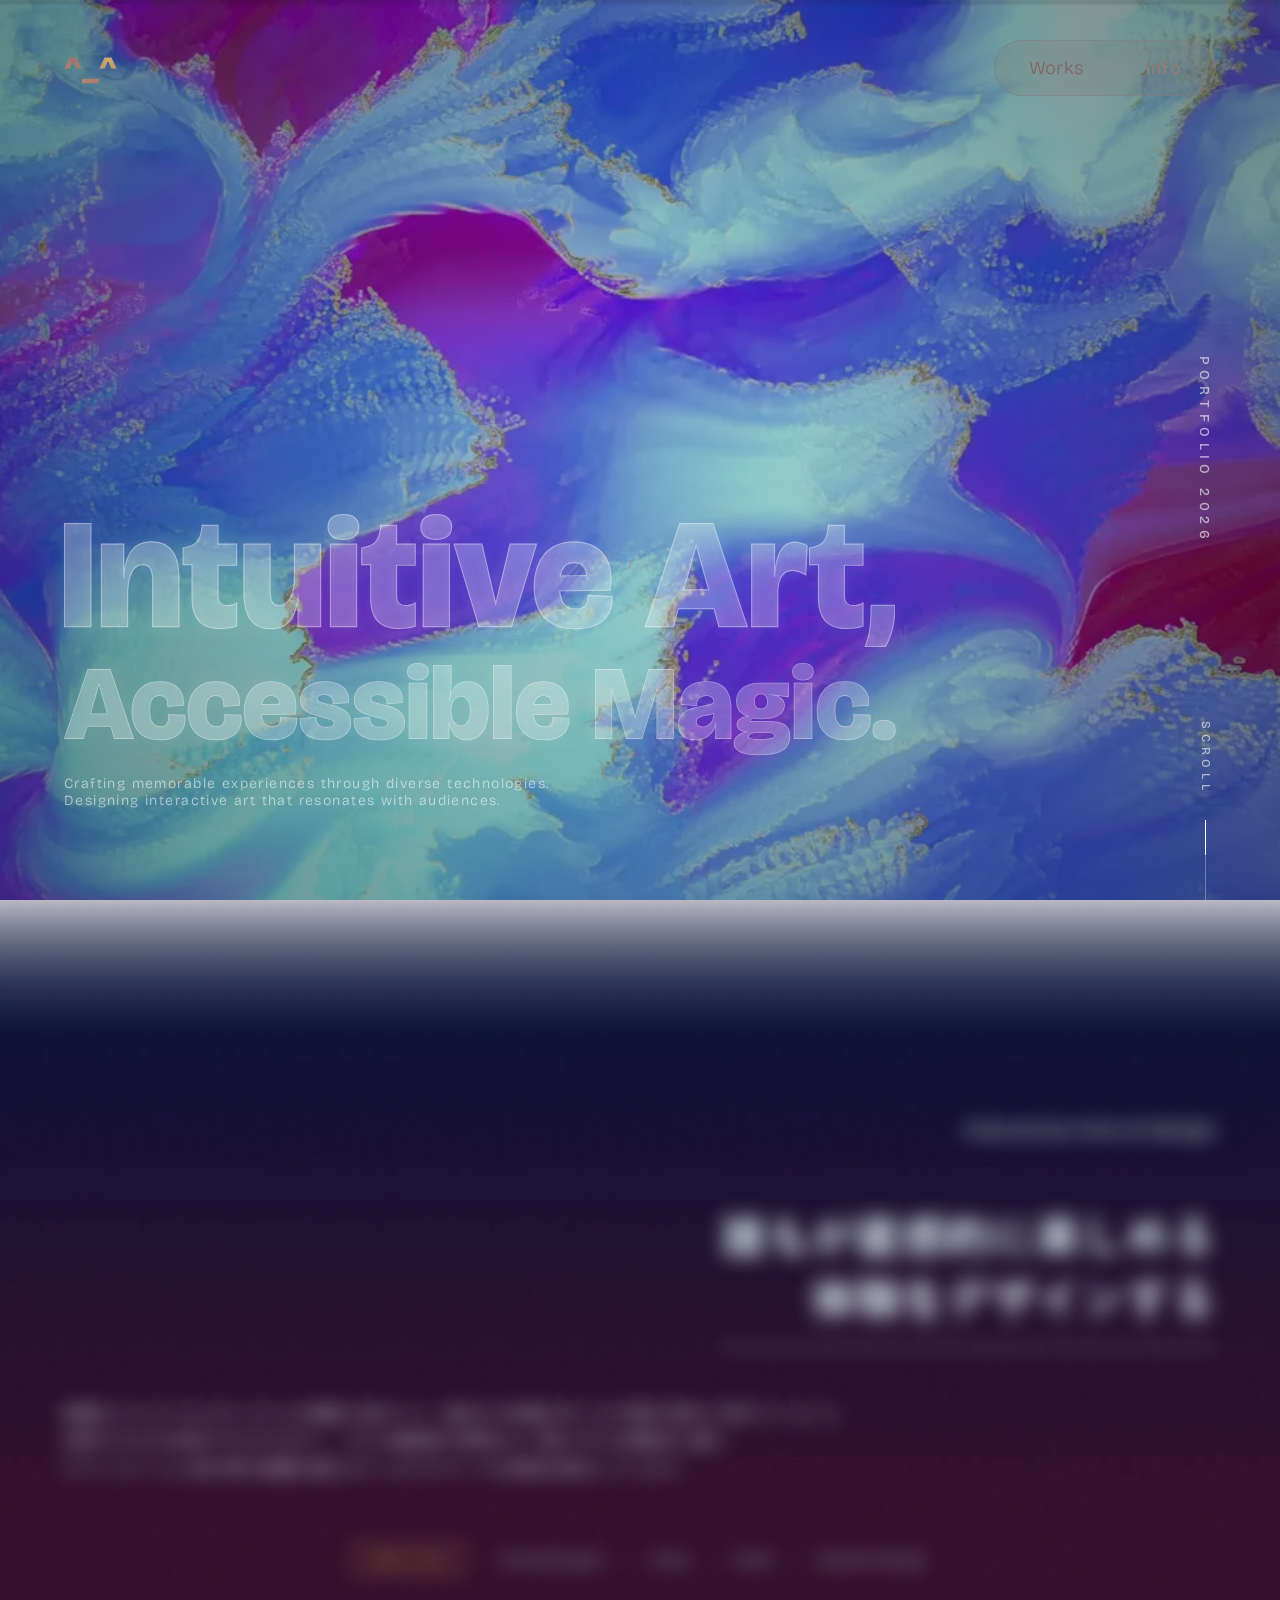
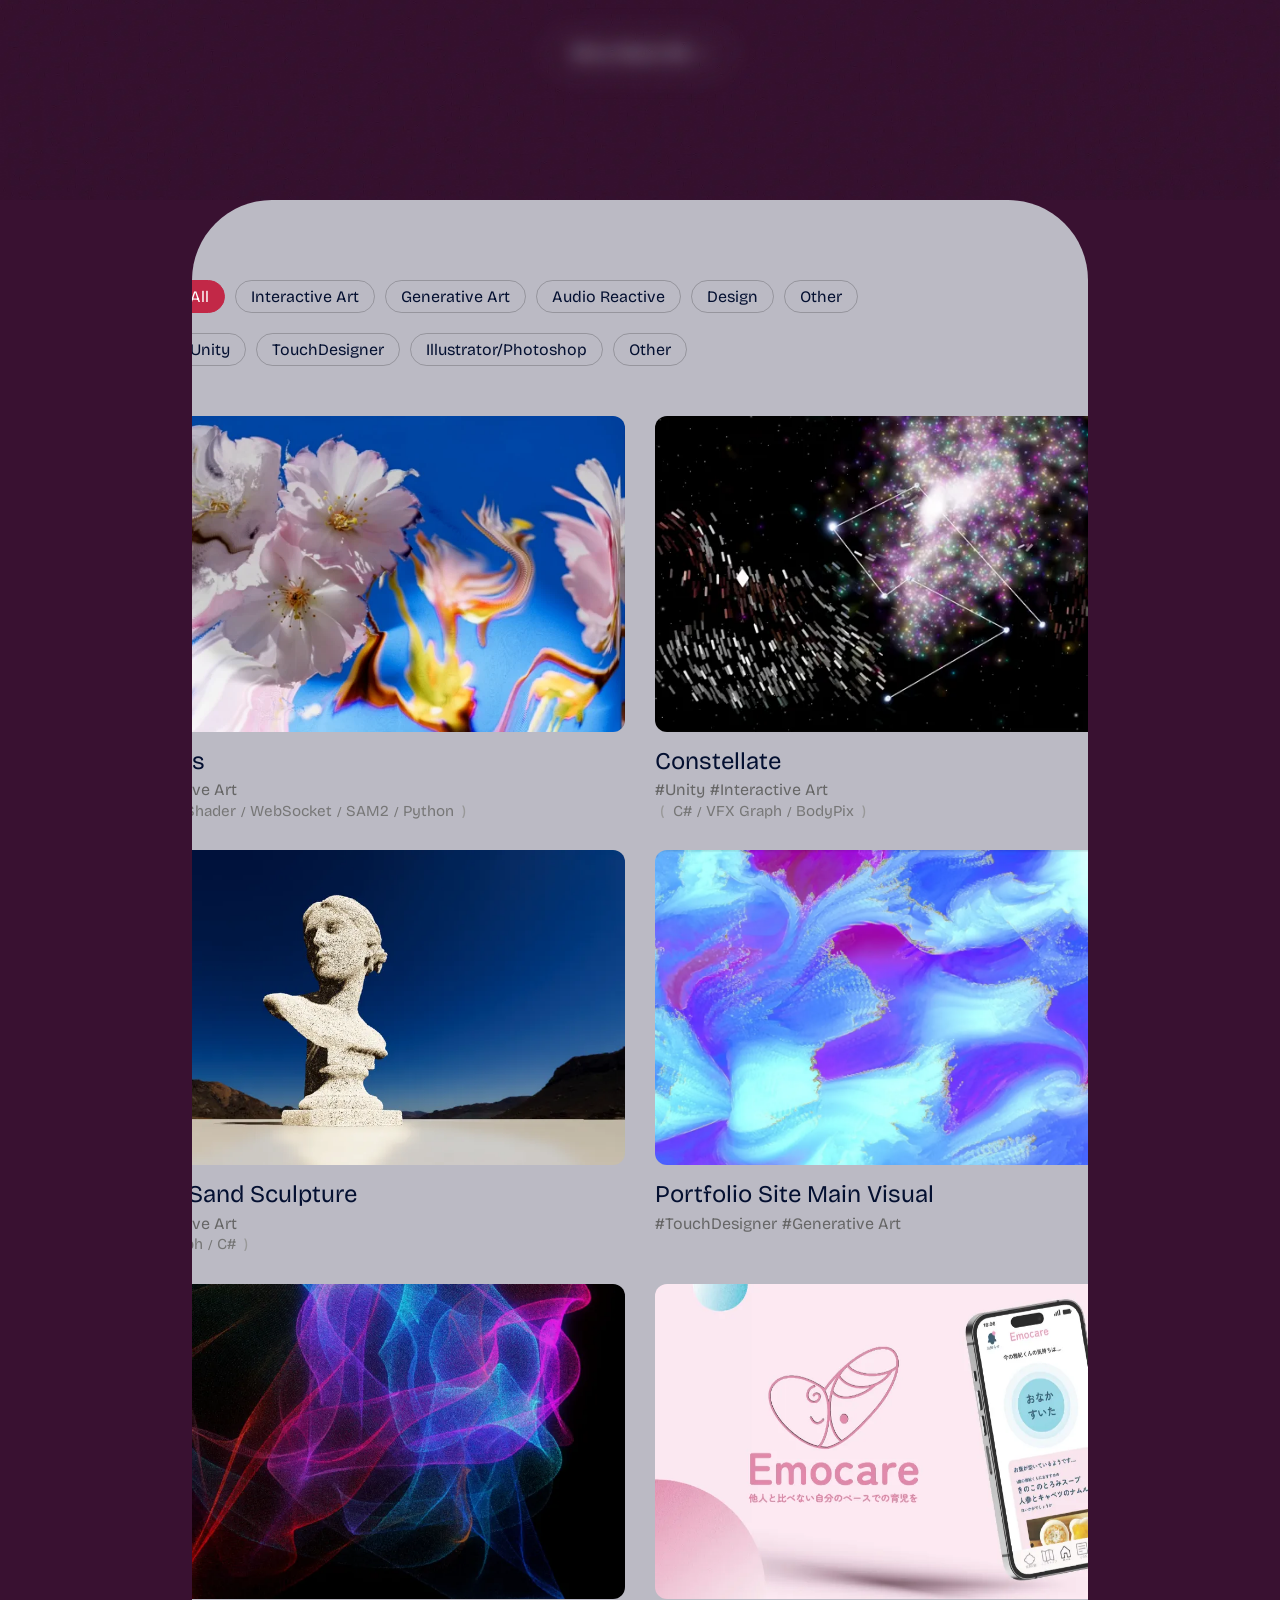
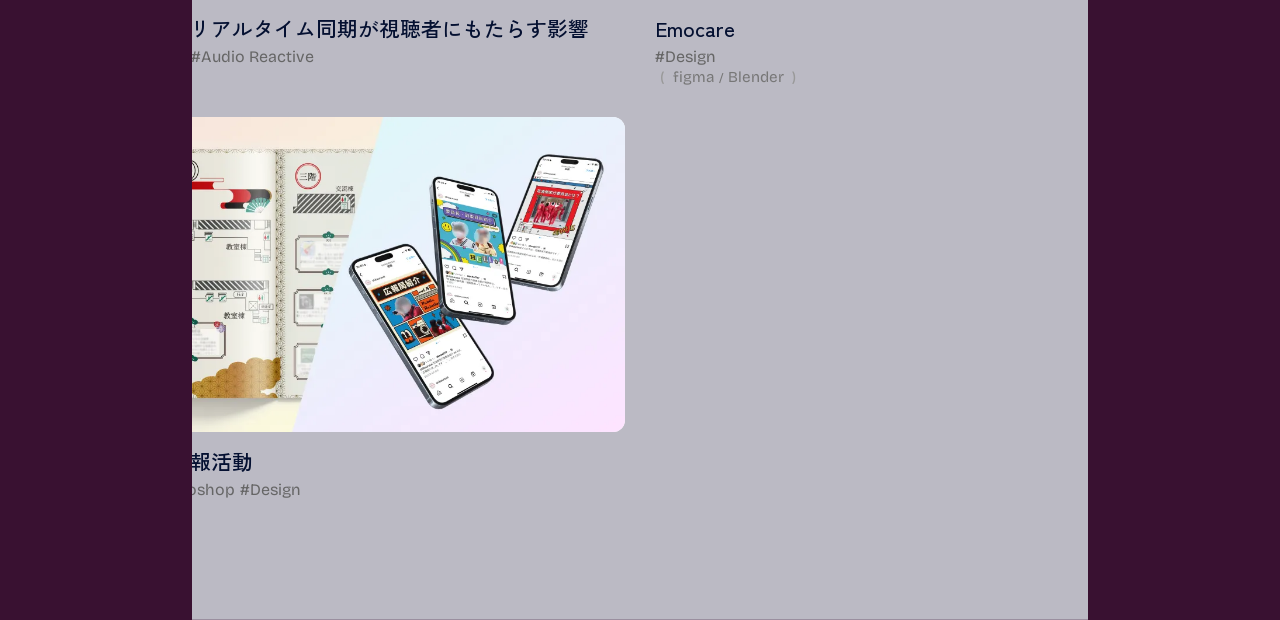
==== commit 77b459ad: "feat: Fluid Canvasのページを追加" ====
--- a/index.html
+++ b/index.html
@@ -150,112 +150,126 @@
 
     <!-- clip-pathの外側を深い紫色で覆うためのラッパー -->
     <div class="works-wrapper">
-    <section id="works" class="works-section">
-
-        <div class="filter-section reveal reveal-repeat">
-            <div class="filter-group">
-                <span class="group-label">Category</span>
-                <div class="group-buttons">
-                    <button class="filter-btn active" data-filter="all">All</button>
-                    <button class="filter-btn" data-filter="interactive-art">Interactive Art</button>
-                    <button class="filter-btn" data-filter="generative-art">Generative Art</button>
-                    <button class="filter-btn" data-filter="audio-reactive">Audio Reactive</button>
-                    <button class="filter-btn" data-filter="design">Design</button>
-                    <button class="filter-btn" data-filter="category-other">Other</button>
-                </div>
-            </div>
-
-            <div class="filter-group">
-                <span class="group-label">Tech</span>
-                <div class="group-buttons">
-                    <button class="filter-btn" data-filter="unity">Unity</button>
-                    <button class="filter-btn" data-filter="td">TouchDesigner</button>
-                    <button class="filter-btn" data-filter="illustrator-n-photoshop">Illustrator/Photoshop</button>
-                    <button class="filter-btn" data-filter="tech-other">Other</button>
-                </div>
-            </div>
-        </div>
-
-        <div class="works-grid">
-
-            <a href="works/constellate.html" class="work-item reveal reveal-repeat"
-                data-category="unity interactive-art">
-                <div class="work-thumb">
-                    <img src="assets/top/works-thumb/constellate-thumb.webp" alt="Constellate" loading="lazy">
-                </div>
-                <h3 class="work-title">Constellate</h3>
-                <div class="work-tags"><span>#Unity</span><span>#Interactive Art</span>
-                </div>
-                <div class="work-sub-tags">
-                    <span>C#</span><span>VFX Graph</span><span>BodyPix</span>
-                </div>
-            </a>
-
-            <a href="works/interactive-sand-sculpture.html" class="work-item reveal reveal-repeat"
-                data-category="unity interactive-art" style="transition-delay: 0.1s;">
-                <div class="work-thumb">
-                    <img src="assets/top/works-thumb/sand-sculpture-thumb.webp" alt="interactive-sand-sculpture"
-                        loading="lazy">
-                </div>
-                <h3 class="work-title">Interactive Sand Sculpture</h3>
-                <div class="work-tags"><span>#Unity</span><span>#Interactive Art</span>
-                </div>
-                <div class="work-sub-tags">
-                    <span>OSC</span><span>VFX Graph</span><span>C#</span>
-                </div>
-            </a>
-
-            <a href="works/pf-main-visual.html" class="work-item reveal reveal-repeat" data-category="td generative-art"
-                style="transition-delay: 0.2s;">
-                <div class="work-thumb">
-                    <img src="assets/top/hero/main-bg-thumb.webp" alt="Portfolio Site Main Visual">
-                </div>
-                <h3 class="work-title">Portfolio Site Main Visual</h3>
-                <div class="work-tags"><span>#TouchDesigner</span><span>#Generative Art</span></div>
-            </a>
-
-            <a href="works/sound-sync-research.html" class="work-item reveal reveal-repeat"
-                data-category="td audio-reactive" style="transition-delay: 0.3s;">
-                <div class="work-thumb">
-                    <img src="assets/top/works-thumb/sound-sync-research-thumb.webp" alt="sound-sync-research"
-                        loading="lazy">
-                </div>
-                <h3 class="work-title title-jp">音楽と映像のリアルタイム同期が視聴者にもたらす影響</h3>
-                <div class="work-tags"><span>#TouchDesigner</span><span>#Audio Reactive</span>
-                </div>
-                <div class="work-sub-tags">
-                    <span>卒業研究</span>
-                </div>
-            </a>
-
-            <a href="works/emocare.html" class="work-item reveal reveal-repeat" data-category="design tech-other"
-                style="transition-delay: 0.4s;">
-                <div class="work-thumb">
-                    <img src="assets/top/works-thumb/emocare-thumb.webp" alt="emocare" loading="lazy">
-                </div>
-                <h3 class="work-title title-jp">Emocare</h3>
-                <div class="work-tags"><span>#Design</span>
-                </div>
-                <div class="work-sub-tags">
-                    <span>figma</span><span>Blender</span>
-                </div>
-            </a>
-
-            <a href="works/festival-pr.html" class="work-item reveal reveal-repeat"
-                data-category="design illustrator-n-photoshop" style="transition-delay: 0.5s;">
-                <div class="work-thumb">
-                    <img src="assets/top/works-thumb/festival-pr-thumb.webp" alt="festival-pr" loading="lazy">
-                </div>
-                <h3 class="work-title title-jp">大学祭での広報活動</h3>
-                <div class="work-tags"><span>#Illustrator/Photoshop</span><span>#Design</span>
-                </div>
-                <div class="work-sub-tags">
-                    <span>委員会活動</span>
-                </div>
-            </a>
-
-        </div>
-    </section>
+        <section id="works" class="works-section">
+
+            <div class="filter-section reveal reveal-repeat">
+                <div class="filter-group">
+                    <span class="group-label">Category</span>
+                    <div class="group-buttons">
+                        <button class="filter-btn active" data-filter="all">All</button>
+                        <button class="filter-btn" data-filter="interactive-art">Interactive Art</button>
+                        <button class="filter-btn" data-filter="generative-art">Generative Art</button>
+                        <button class="filter-btn" data-filter="audio-reactive">Audio Reactive</button>
+                        <button class="filter-btn" data-filter="design">Design</button>
+                        <button class="filter-btn" data-filter="category-other">Other</button>
+                    </div>
+                </div>
+
+                <div class="filter-group">
+                    <span class="group-label">Tech</span>
+                    <div class="group-buttons">
+                        <button class="filter-btn" data-filter="unity">Unity</button>
+                        <button class="filter-btn" data-filter="td">TouchDesigner</button>
+                        <button class="filter-btn" data-filter="illustrator-n-photoshop">Illustrator/Photoshop</button>
+                        <button class="filter-btn" data-filter="tech-other">Other</button>
+                    </div>
+                </div>
+            </div>
+
+            <div class="works-grid">
+
+                <a href="works/fluid-canvas.html" class="work-item reveal reveal-repeat"
+                    data-category="unity interactive-art">
+                    <div class="work-thumb">
+                        <img src="assets/top/works-thumb/fluid-canvas-thumb.webp" alt="Fluid Canvas" loading="lazy">
+                    </div>
+                    <h3 class="work-title">Fluid Canvas</h3>
+                    <div class="work-tags"><span>#Unity</span><span>#Interactive Art</span>
+                    </div>
+                    <div class="work-sub-tags">
+                        <span>C#</span><span>Compute
+                            Shader</span><span>WebSocket</span><span>SAM2</span><span>Python</span>
+                    </div>
+                </a>
+
+                <a href="works/constellate.html" class="work-item reveal reveal-repeat"
+                    data-category="unity interactive-art">
+                    <div class="work-thumb">
+                        <img src="assets/top/works-thumb/constellate-thumb.webp" alt="Constellate" loading="lazy">
+                    </div>
+                    <h3 class="work-title">Constellate</h3>
+                    <div class="work-tags"><span>#Unity</span><span>#Interactive Art</span>
+                    </div>
+                    <div class="work-sub-tags">
+                        <span>C#</span><span>VFX Graph</span><span>BodyPix</span>
+                    </div>
+                </a>
+
+                <a href="works/interactive-sand-sculpture.html" class="work-item reveal reveal-repeat"
+                    data-category="unity interactive-art" style="transition-delay: 0.1s;">
+                    <div class="work-thumb">
+                        <img src="assets/top/works-thumb/sand-sculpture-thumb.webp" alt="interactive-sand-sculpture"
+                            loading="lazy">
+                    </div>
+                    <h3 class="work-title">Interactive Sand Sculpture</h3>
+                    <div class="work-tags"><span>#Unity</span><span>#Interactive Art</span>
+                    </div>
+                    <div class="work-sub-tags">
+                        <span>OSC</span><span>VFX Graph</span><span>C#</span>
+                    </div>
+                </a>
+
+                <a href="works/pf-main-visual.html" class="work-item reveal reveal-repeat"
+                    data-category="td generative-art" style="transition-delay: 0.2s;">
+                    <div class="work-thumb">
+                        <img src="assets/top/hero/main-bg-thumb.webp" alt="Portfolio Site Main Visual">
+                    </div>
+                    <h3 class="work-title">Portfolio Site Main Visual</h3>
+                    <div class="work-tags"><span>#TouchDesigner</span><span>#Generative Art</span></div>
+                </a>
+
+                <a href="works/sound-sync-research.html" class="work-item reveal reveal-repeat"
+                    data-category="td audio-reactive" style="transition-delay: 0.3s;">
+                    <div class="work-thumb">
+                        <img src="assets/top/works-thumb/sound-sync-research-thumb.webp" alt="sound-sync-research"
+                            loading="lazy">
+                    </div>
+                    <h3 class="work-title title-jp">音楽と映像のリアルタイム同期が視聴者にもたらす影響</h3>
+                    <div class="work-tags"><span>#TouchDesigner</span><span>#Audio Reactive</span>
+                    </div>
+                    <div class="work-sub-tags">
+                        <span>卒業研究</span>
+                    </div>
+                </a>
+
+                <a href="works/emocare.html" class="work-item reveal reveal-repeat" data-category="design tech-other"
+                    style="transition-delay: 0.4s;">
+                    <div class="work-thumb">
+                        <img src="assets/top/works-thumb/emocare-thumb.webp" alt="emocare" loading="lazy">
+                    </div>
+                    <h3 class="work-title title-jp">Emocare</h3>
+                    <div class="work-tags"><span>#Design</span>
+                    </div>
+                    <div class="work-sub-tags">
+                        <span>figma</span><span>Blender</span>
+                    </div>
+                </a>
+
+                <a href="works/festival-pr.html" class="work-item reveal reveal-repeat"
+                    data-category="design illustrator-n-photoshop" style="transition-delay: 0.5s;">
+                    <div class="work-thumb">
+                        <img src="assets/top/works-thumb/festival-pr-thumb.webp" alt="festival-pr" loading="lazy">
+                    </div>
+                    <h3 class="work-title title-jp">大学祭での広報活動</h3>
+                    <div class="work-tags"><span>#Illustrator/Photoshop</span><span>#Design</span>
+                    </div>
+                    <div class="work-sub-tags">
+                        <span>委員会活動</span>
+                    </div>
+                </a>
+
+            </div>
+        </section>
     </div>
 
     <script src="assets/common/js/reveal.js"></script>
--- a/assets/top/css/top.css
+++ b/assets/top/css/top.css
@@ -830,7 +830,7 @@
 /* clip-pathの外側（側面・角丸の隙間）をintroと地続きの深い紫で覆うラッパー */
 .works-wrapper {
     /* introグラデーションの最終色と同じディープパープル */
-    background-color: #3D1436;
+    background-color: #391131;
     position: relative;
     z-index: 10;
 }
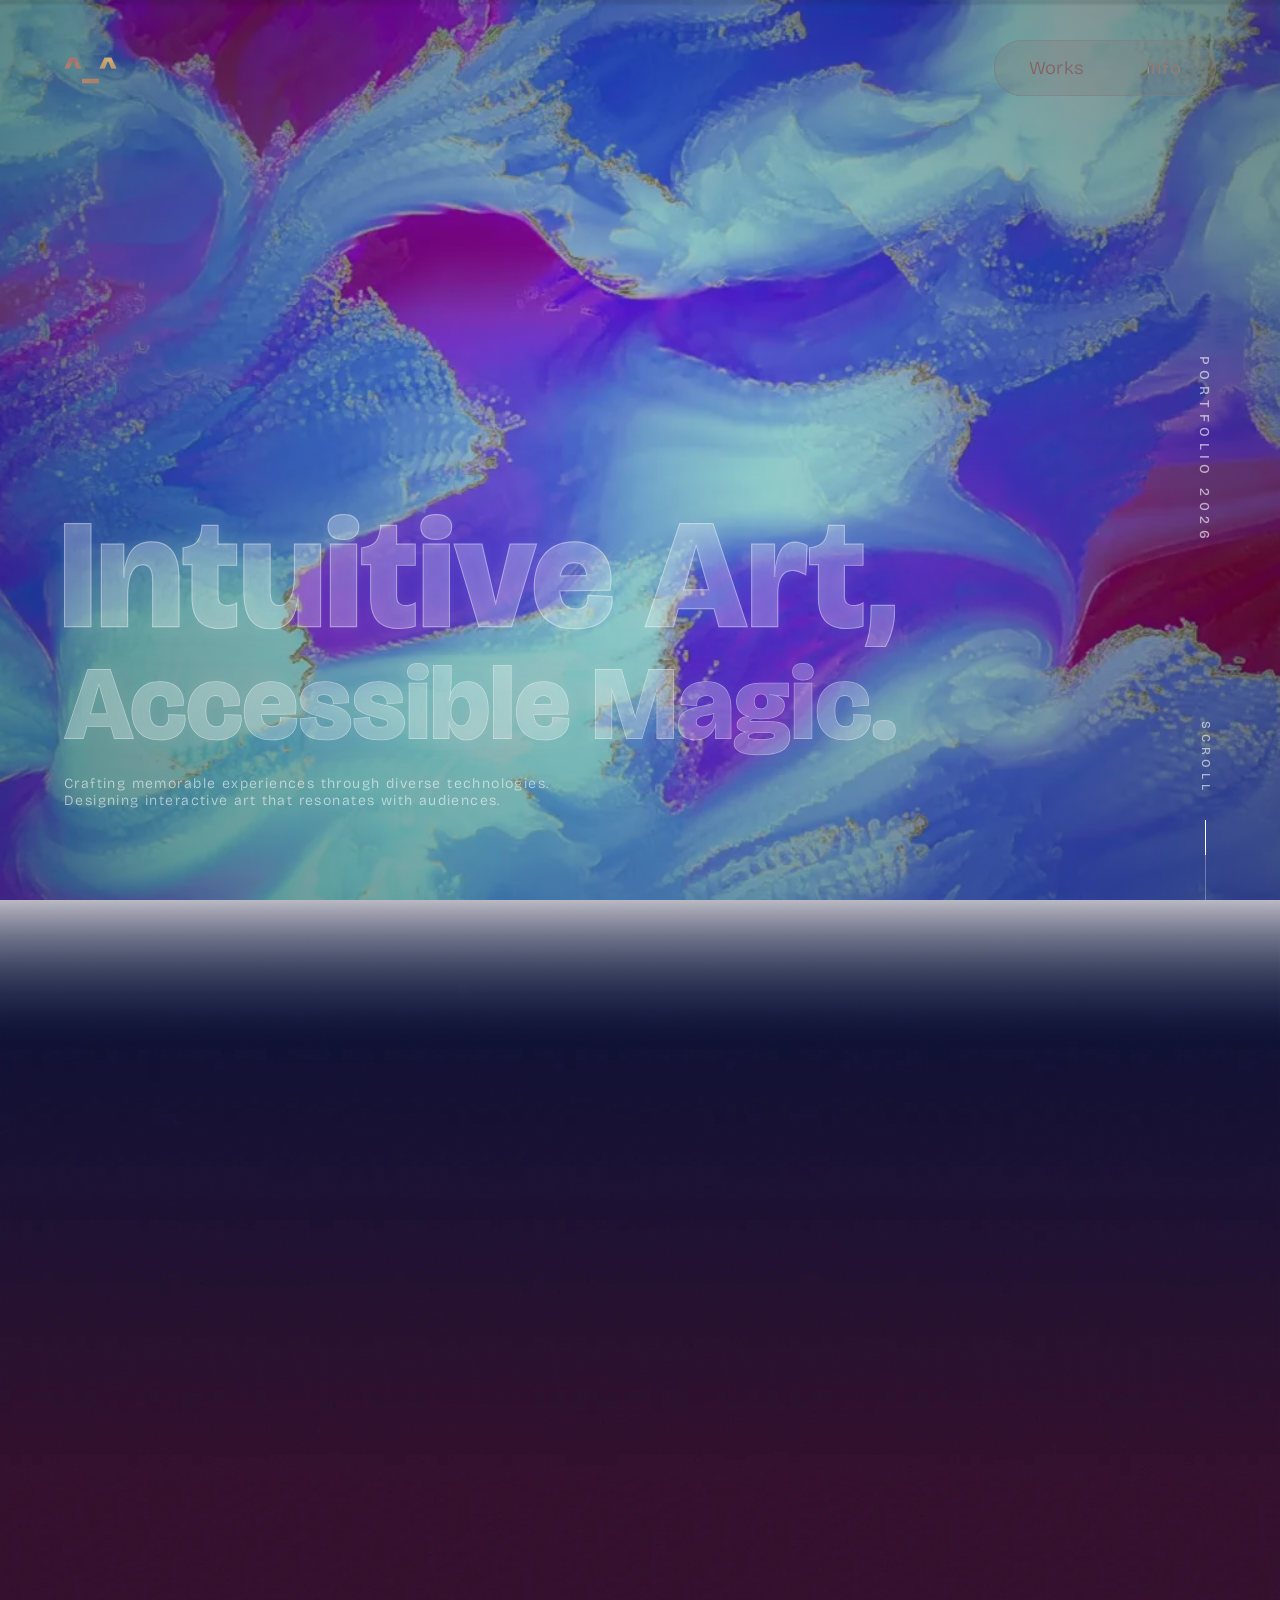
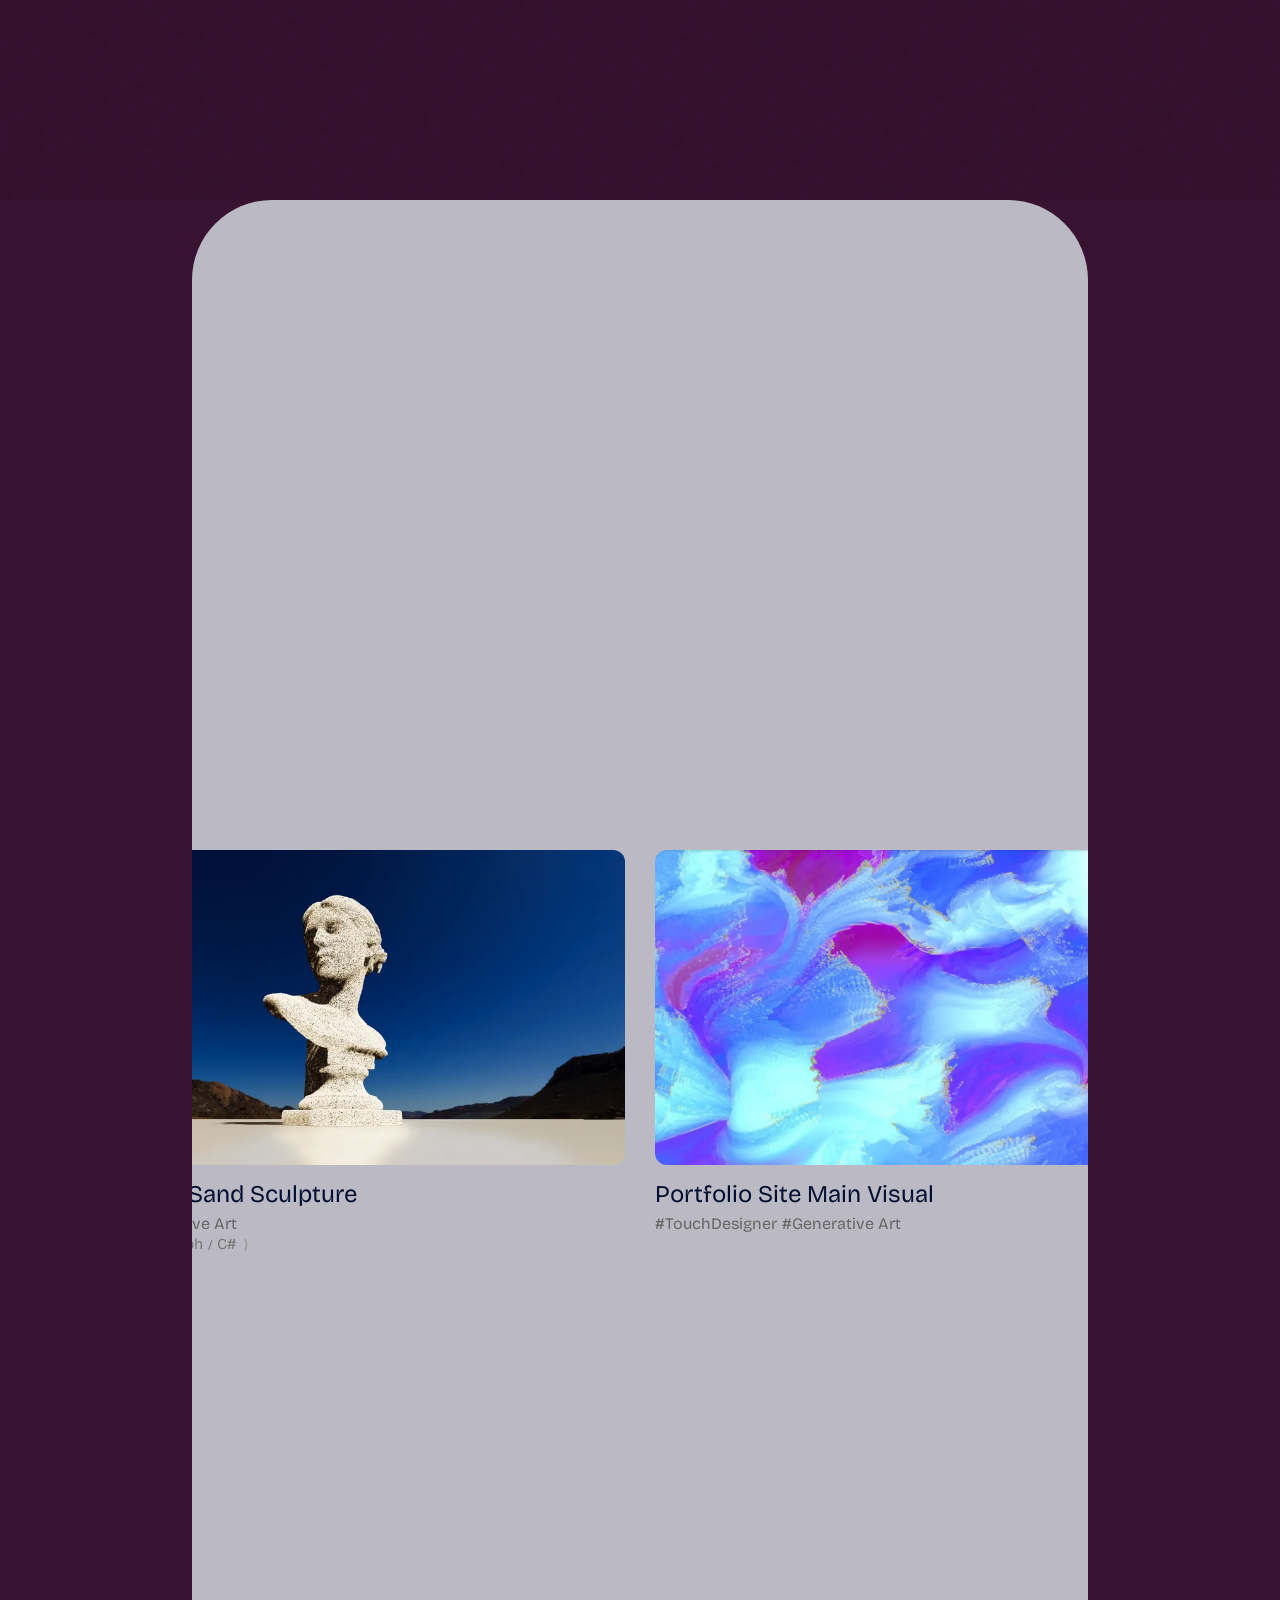
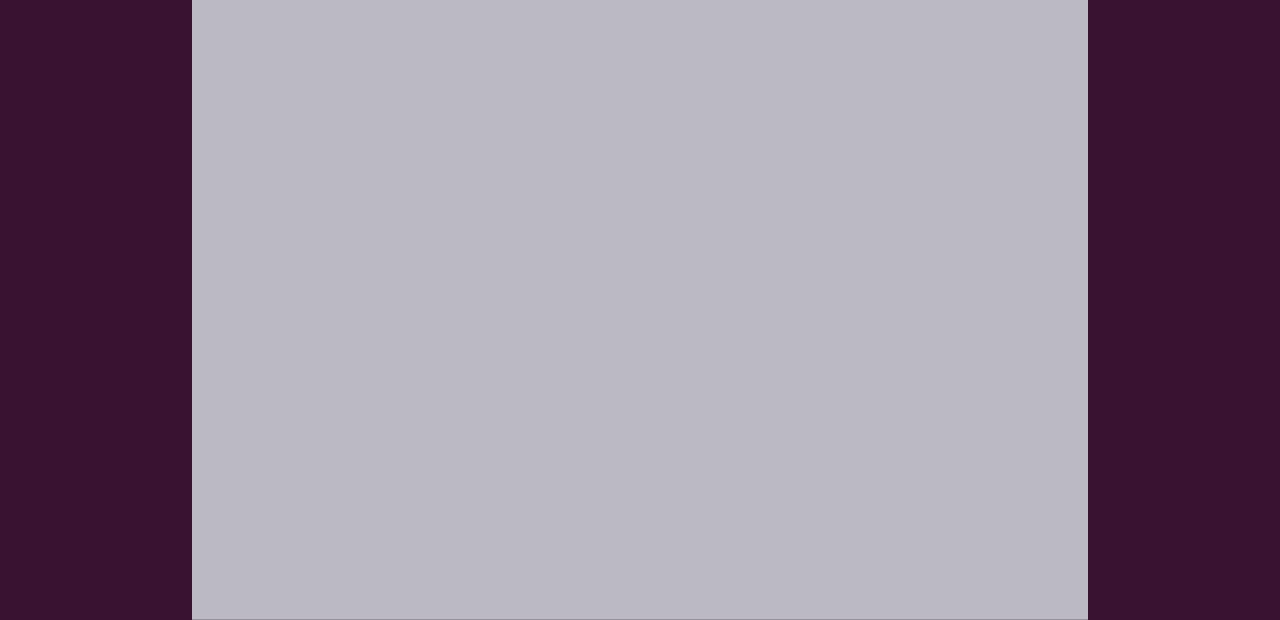
==== commit 30f097ca: "fix: トップページのworksセクションにおけるフィルターの挙動の修正" ====
--- a/index.html
+++ b/index.html
@@ -161,7 +161,6 @@
                         <button class="filter-btn" data-filter="generative-art">Generative Art</button>
                         <button class="filter-btn" data-filter="audio-reactive">Audio Reactive</button>
                         <button class="filter-btn" data-filter="design">Design</button>
-                        <button class="filter-btn" data-filter="category-other">Other</button>
                     </div>
                 </div>
 
@@ -193,7 +192,7 @@
                 </a>
 
                 <a href="works/constellate.html" class="work-item reveal reveal-repeat"
-                    data-category="unity interactive-art">
+                    data-category="unity interactive-art" style="transition-delay: 0.1s;">
                     <div class="work-thumb">
                         <img src="assets/top/works-thumb/constellate-thumb.webp" alt="Constellate" loading="lazy">
                     </div>
@@ -206,7 +205,7 @@
                 </a>
 
                 <a href="works/interactive-sand-sculpture.html" class="work-item reveal reveal-repeat"
-                    data-category="unity interactive-art" style="transition-delay: 0.1s;">
+                    data-category="unity interactive-art" style="transition-delay: 0.2s;">
                     <div class="work-thumb">
                         <img src="assets/top/works-thumb/sand-sculpture-thumb.webp" alt="interactive-sand-sculpture"
                             loading="lazy">
@@ -220,7 +219,7 @@
                 </a>
 
                 <a href="works/pf-main-visual.html" class="work-item reveal reveal-repeat"
-                    data-category="td generative-art" style="transition-delay: 0.2s;">
+                    data-category="td generative-art" style="transition-delay: 0.3s;">
                     <div class="work-thumb">
                         <img src="assets/top/hero/main-bg-thumb.webp" alt="Portfolio Site Main Visual">
                     </div>
@@ -229,7 +228,7 @@
                 </a>
 
                 <a href="works/sound-sync-research.html" class="work-item reveal reveal-repeat"
-                    data-category="td audio-reactive" style="transition-delay: 0.3s;">
+                    data-category="td audio-reactive" style="transition-delay: 0.4s;">
                     <div class="work-thumb">
                         <img src="assets/top/works-thumb/sound-sync-research-thumb.webp" alt="sound-sync-research"
                             loading="lazy">
@@ -243,7 +242,7 @@
                 </a>
 
                 <a href="works/emocare.html" class="work-item reveal reveal-repeat" data-category="design tech-other"
-                    style="transition-delay: 0.4s;">
+                    style="transition-delay: 0.5s;">
                     <div class="work-thumb">
                         <img src="assets/top/works-thumb/emocare-thumb.webp" alt="emocare" loading="lazy">
                     </div>
@@ -256,7 +255,7 @@
                 </a>
 
                 <a href="works/festival-pr.html" class="work-item reveal reveal-repeat"
-                    data-category="design illustrator-n-photoshop" style="transition-delay: 0.5s;">
+                    data-category="design illustrator-n-photoshop" style="transition-delay: 0.6s;">
                     <div class="work-thumb">
                         <img src="assets/top/works-thumb/festival-pr-thumb.webp" alt="festival-pr" loading="lazy">
                     </div>
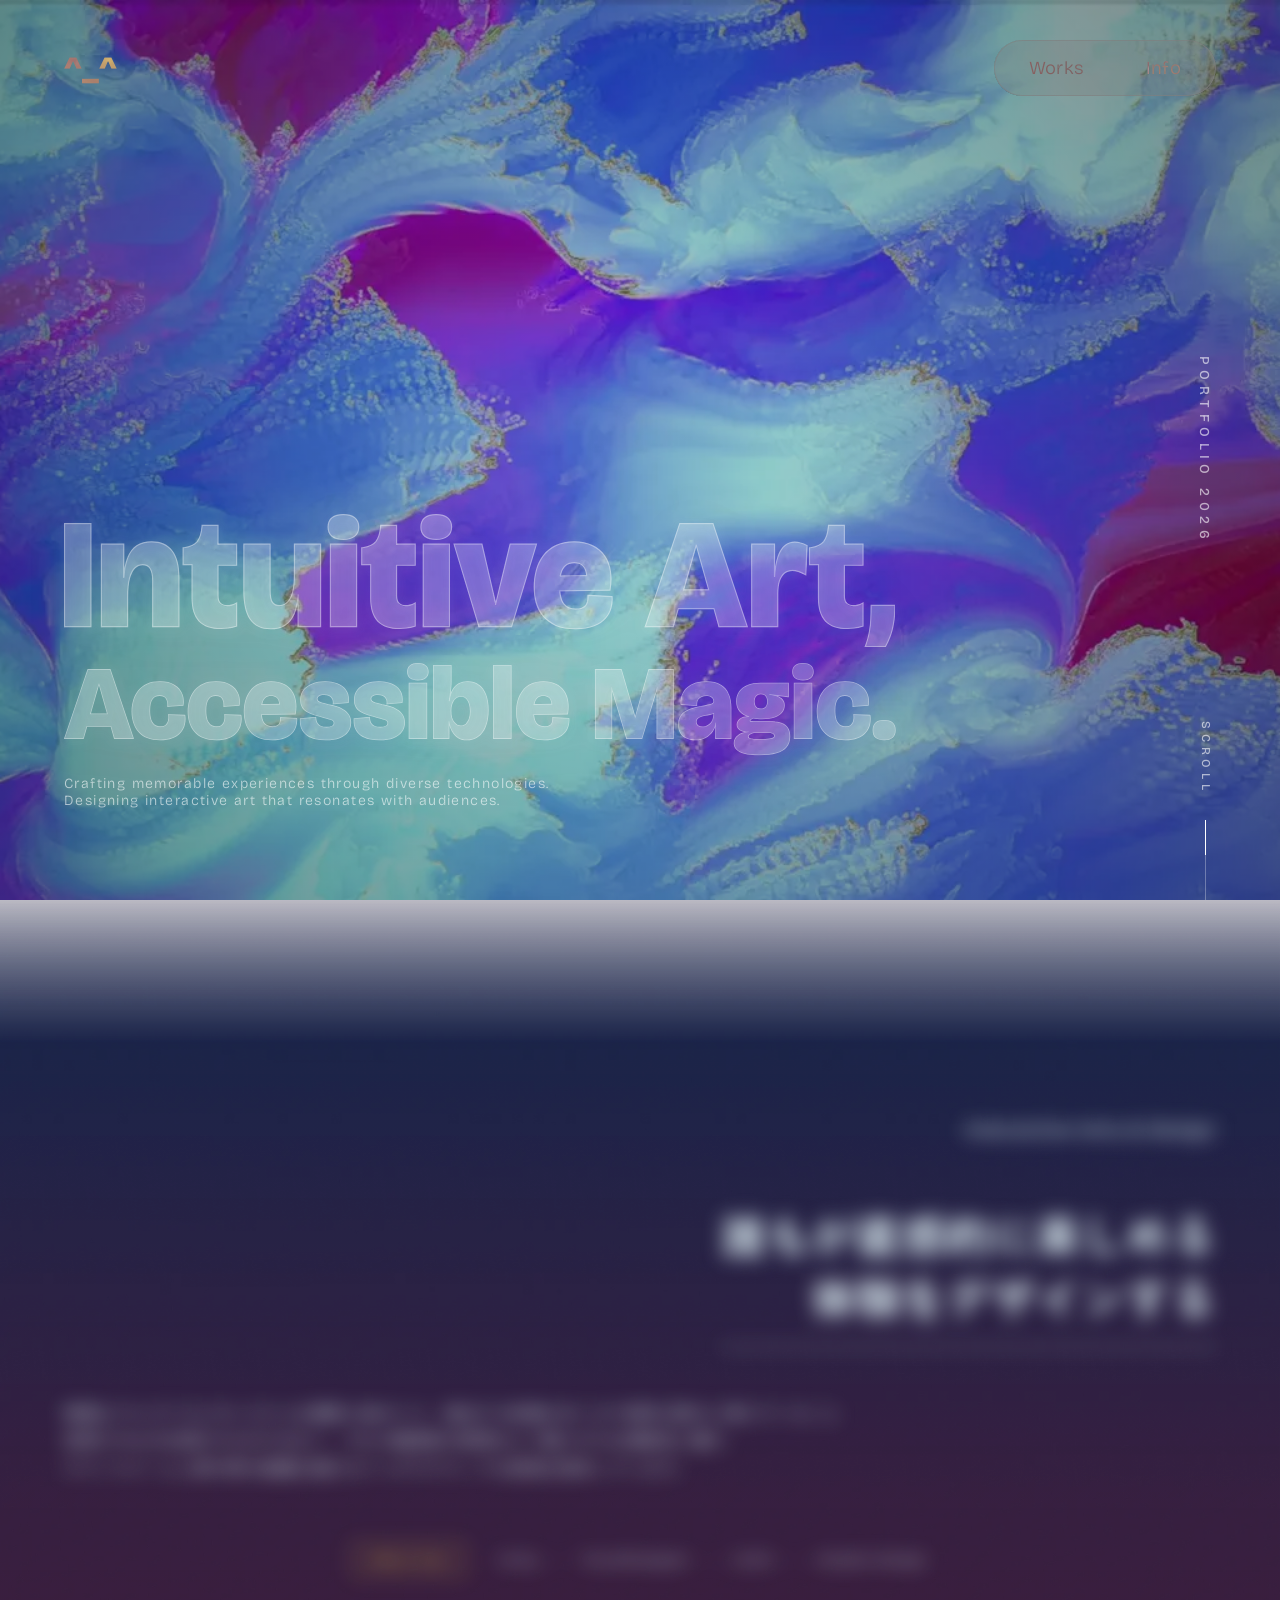
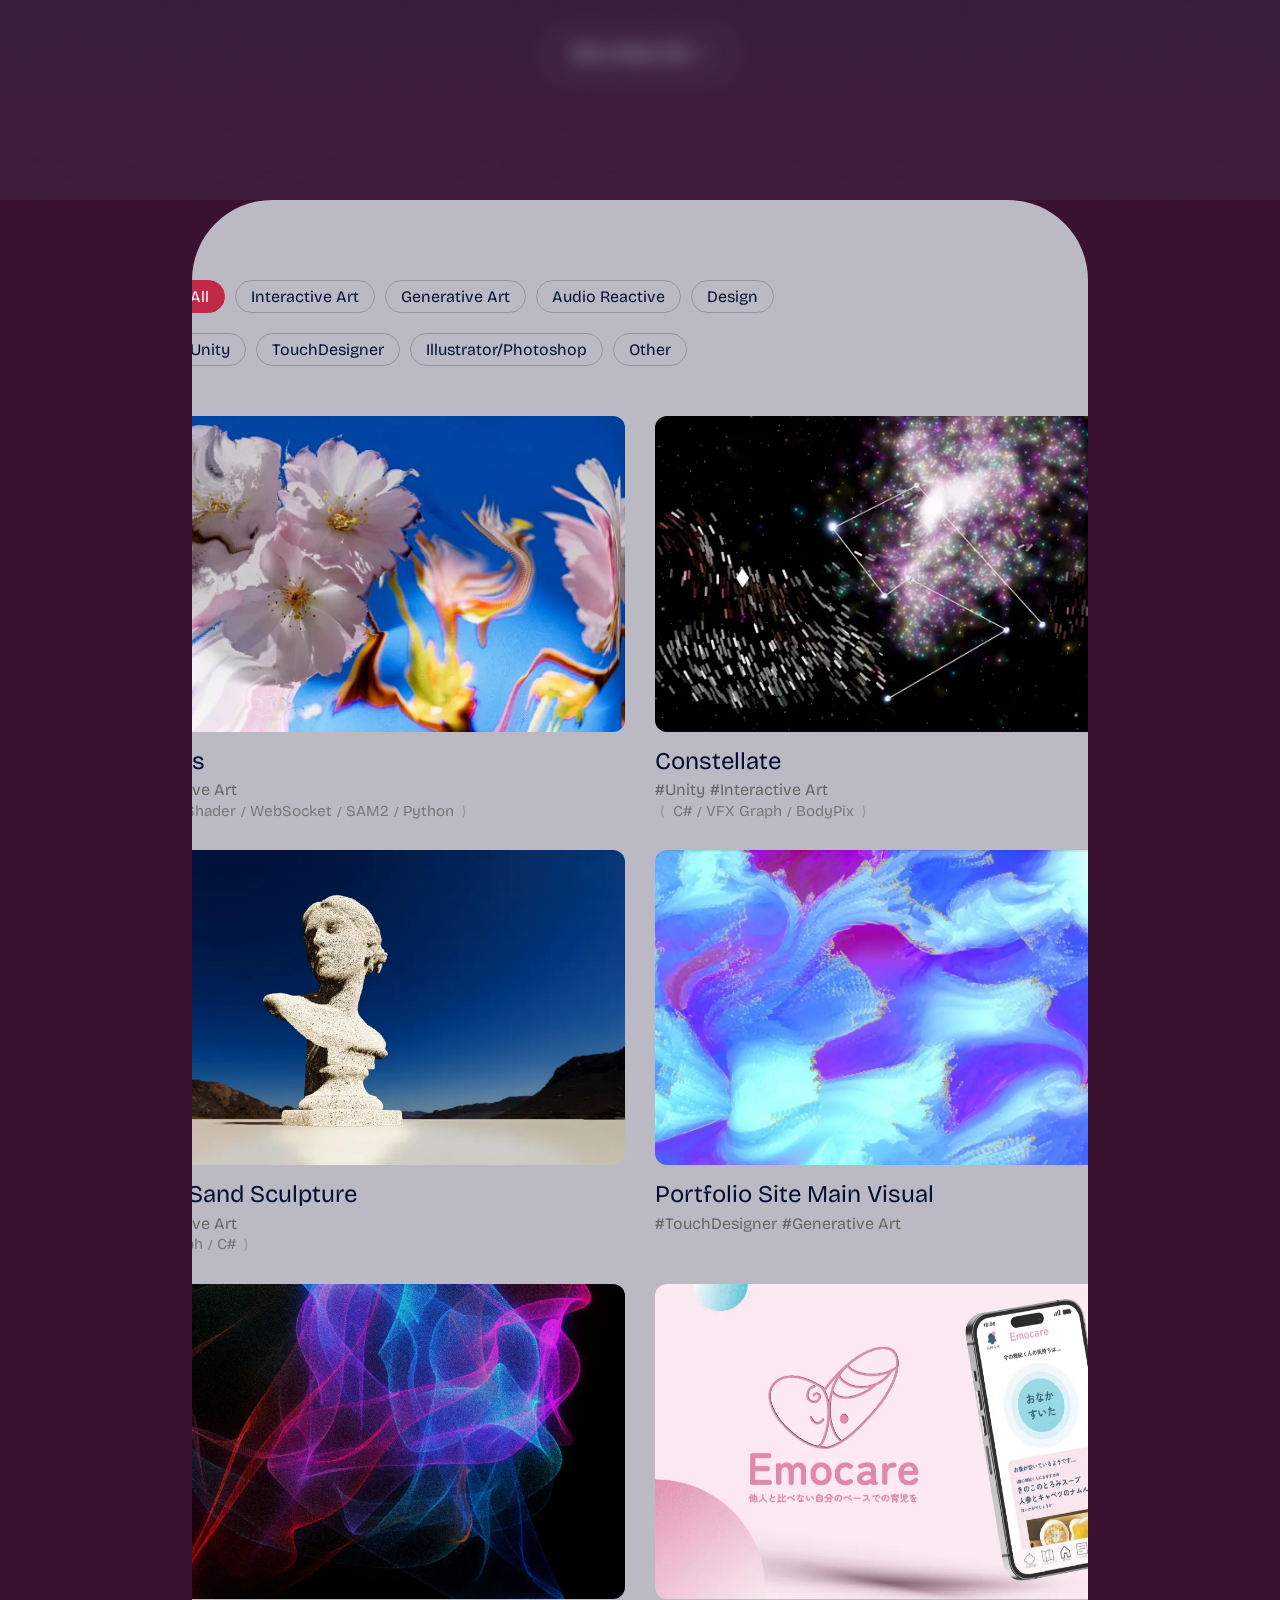
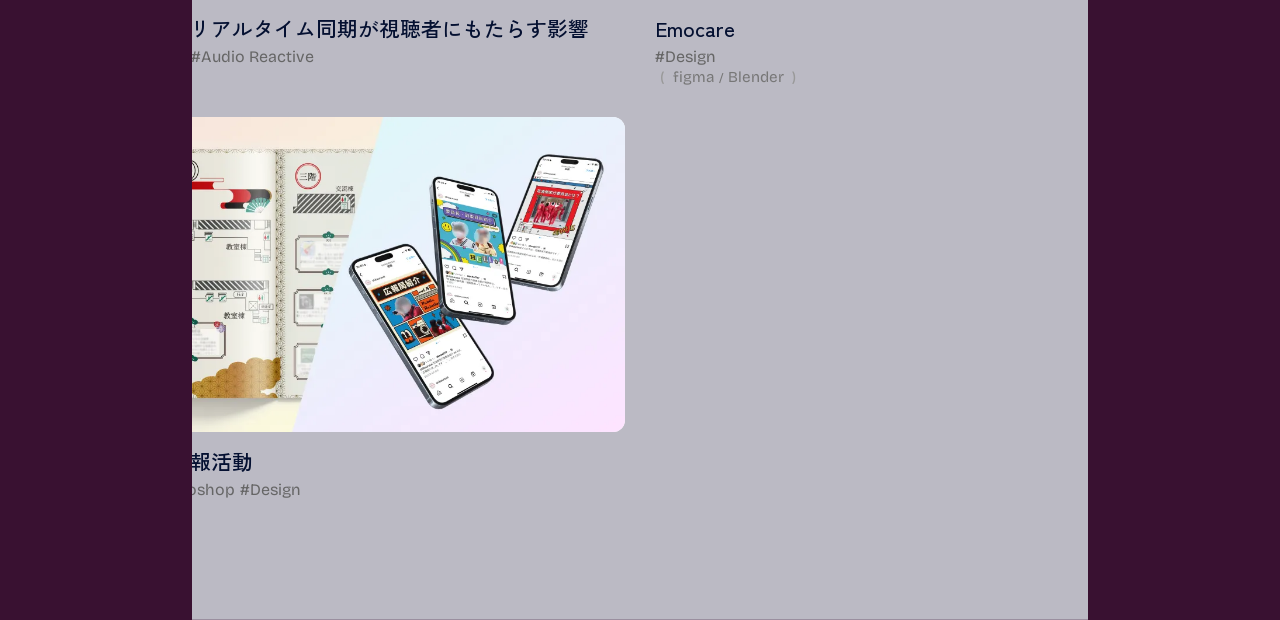
==== commit 0d87c956: "tweak: introセクションのスキル一覧の順番を変更" ====
--- a/index.html
+++ b/index.html
@@ -138,7 +138,7 @@
 
                 <div class="intro-skills">
                     <span class="skill-label">Skills & Tools</span>
-                    <span class="skill-list">TouchDesigner <span>|</span> Unity <span>|</span> UI/UX <span>|</span>
+                    <span class="skill-list">Unity <span>|</span> TouchDesigner <span>|</span> UI/UX <span>|</span>
                         Graphic Design</span>
                 </div>
 
--- a/assets/top/css/top.css
+++ b/assets/top/css/top.css
@@ -464,6 +464,7 @@
     object-fit: cover;
     object-position: top;
     will-change: transform;
+    opacity: 0.35;
 }
 
 /* 擬似要素で背景グラデーションを合成 */
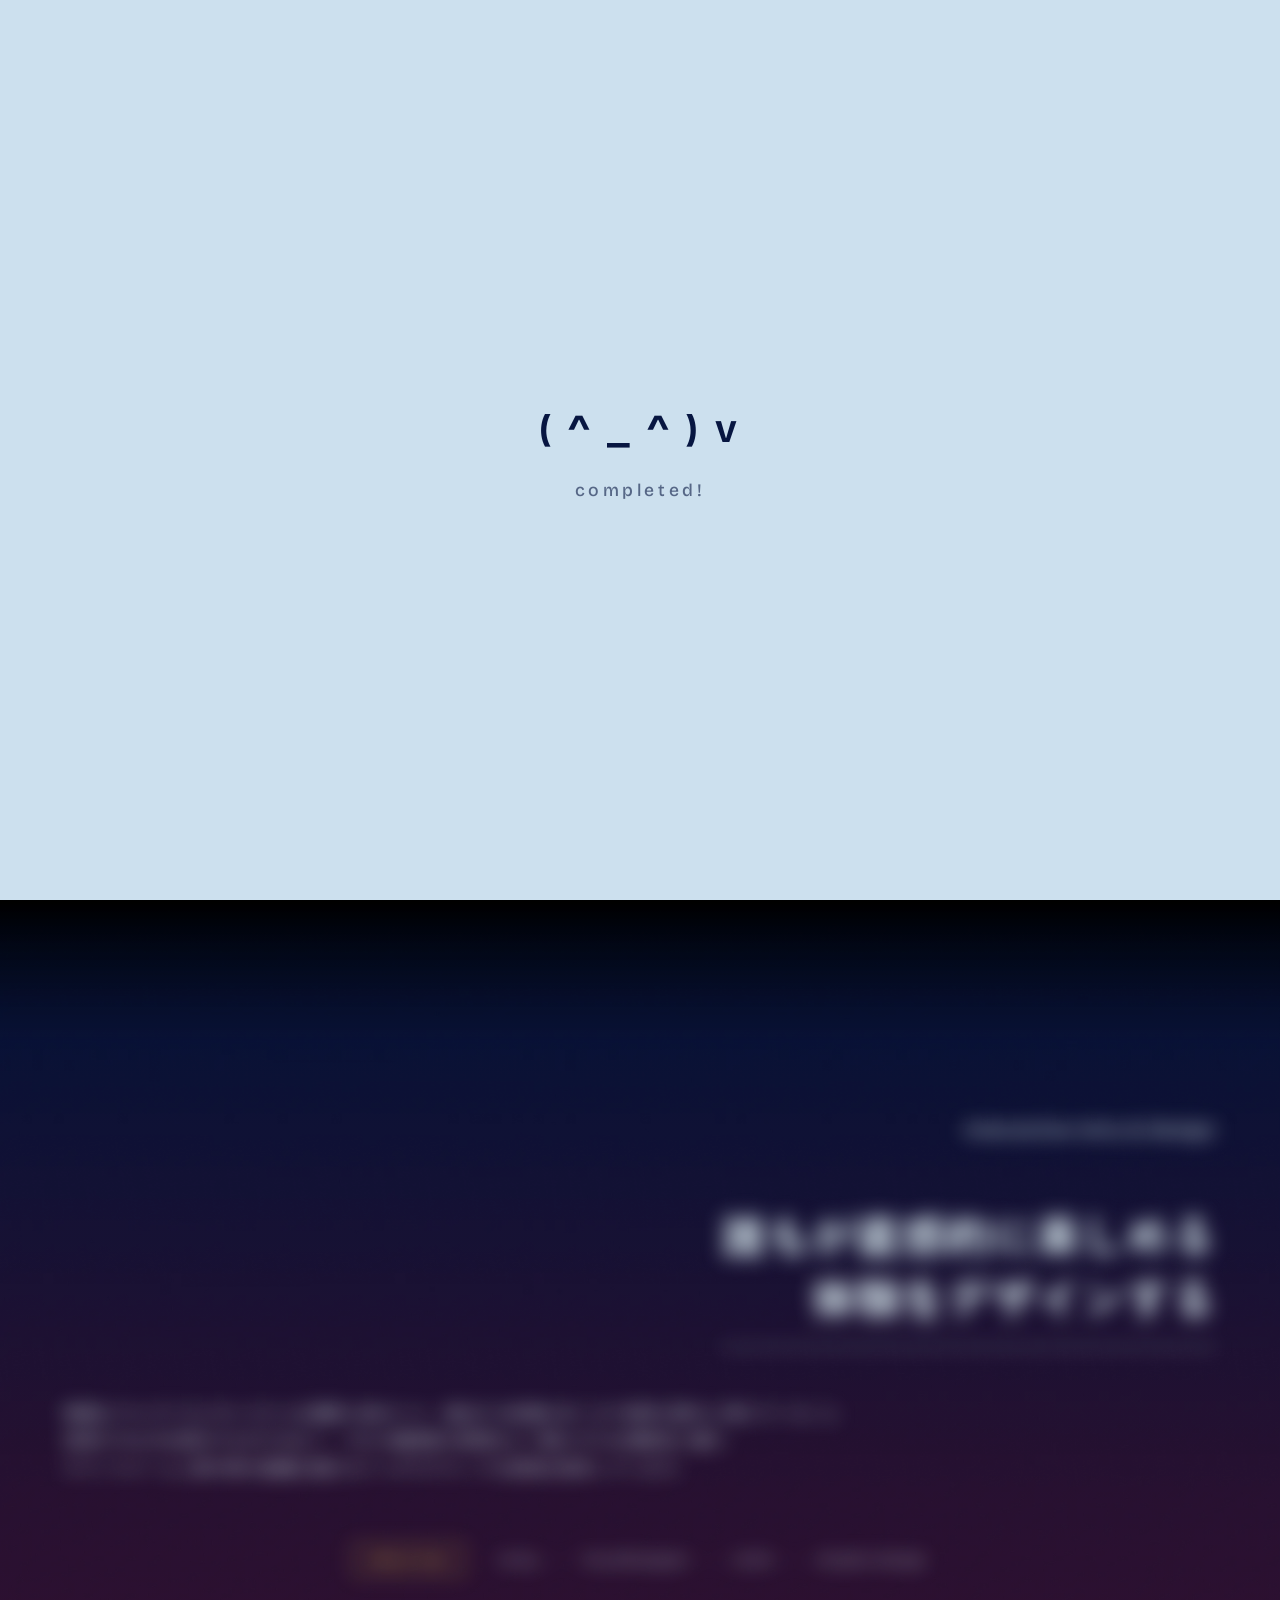
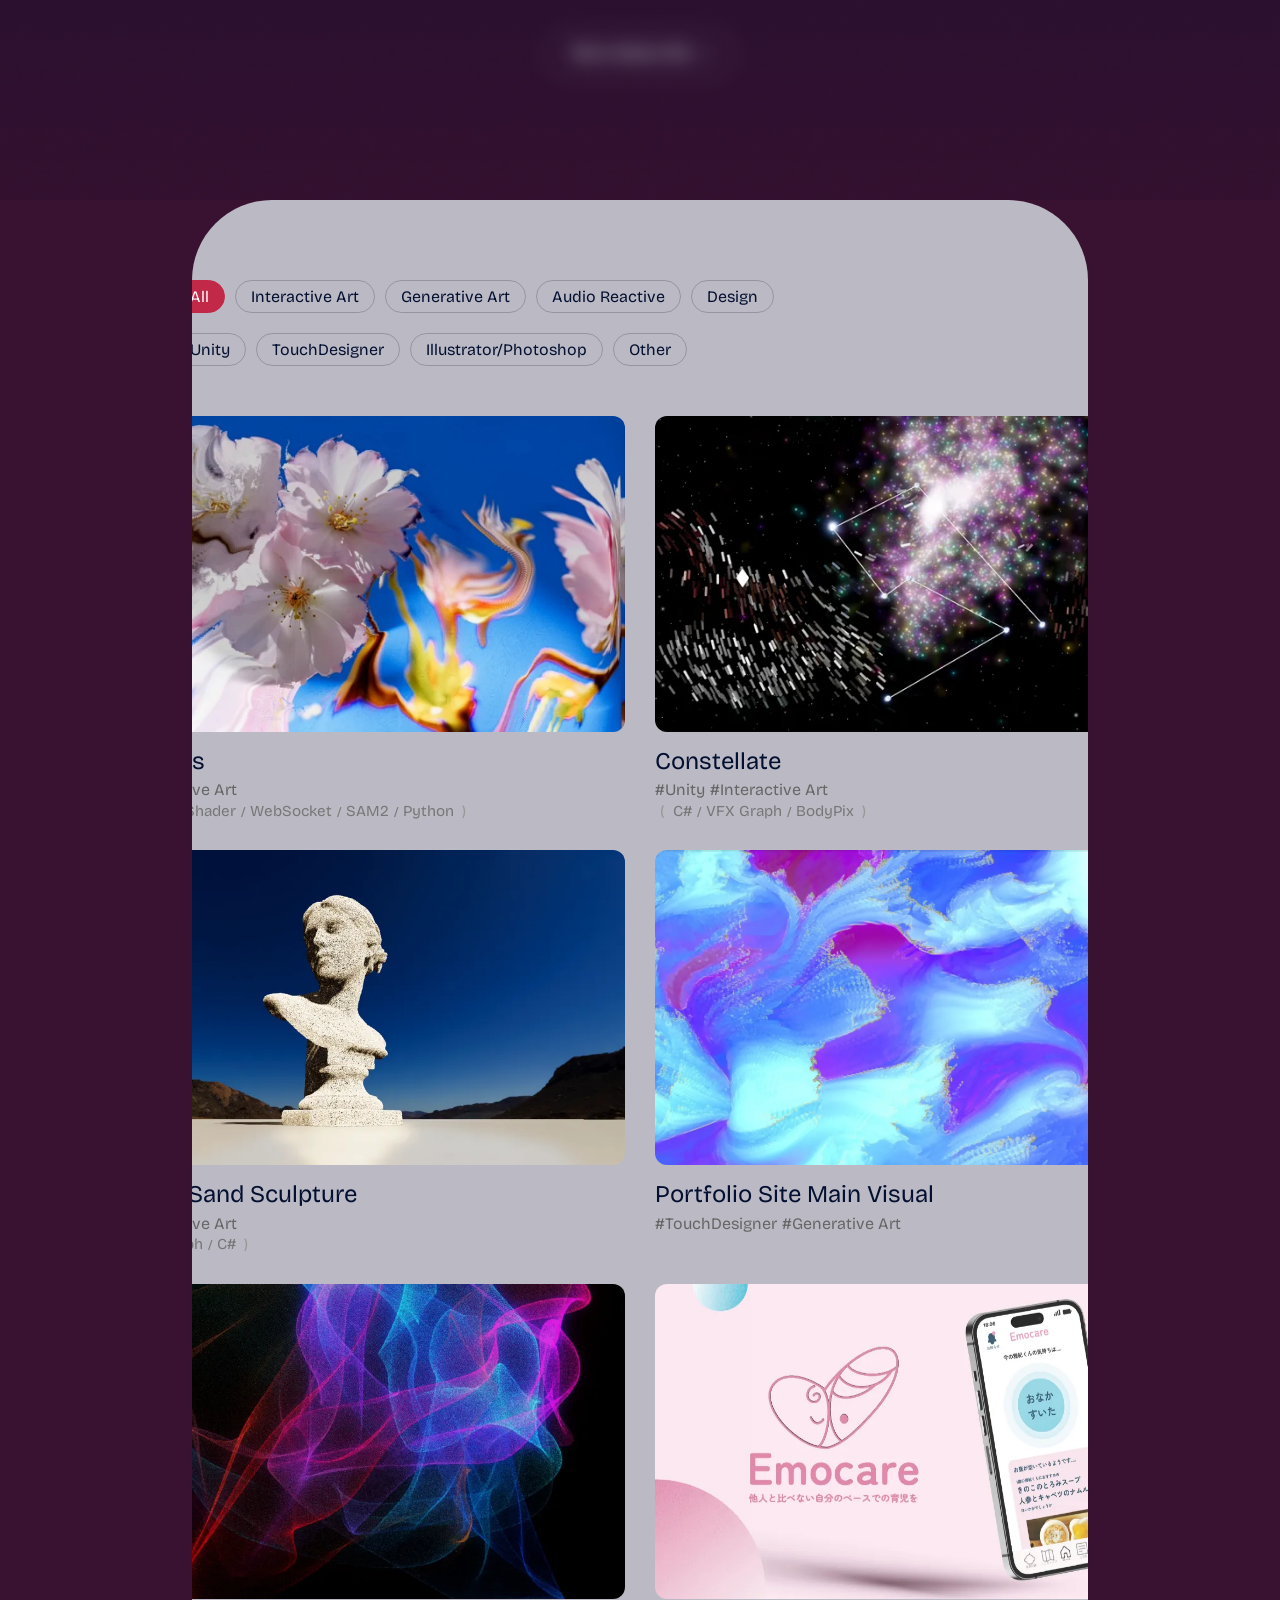
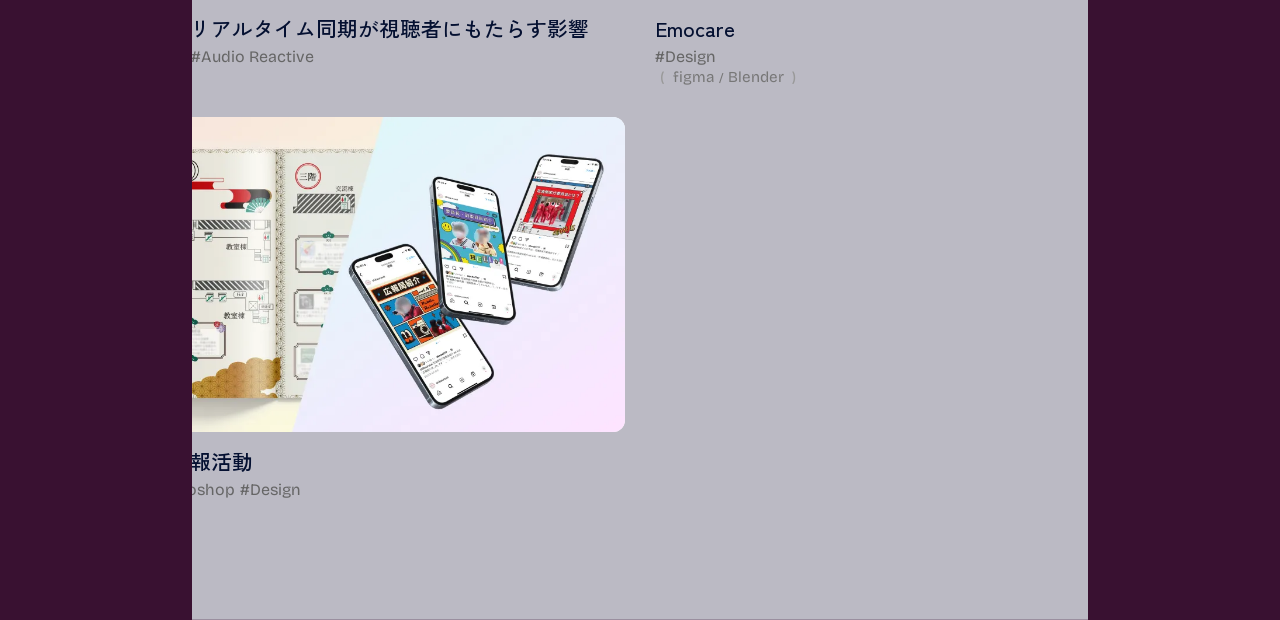
==== commit 2ce715d6: "fix: スマホにおけるアドレスバー起因の表示ズレを修正" ====
--- a/index.html
+++ b/index.html
@@ -6,7 +6,10 @@
     <meta name="viewport" content="width=device-width, initial-scale=1.0">
     <meta name="robots" content="noindex, nofollow">
     <title>mf's Portfolio</title>
-
+    <!-- Safari/Chrome のブラウザUIカラーをヒーロー動画の暗い色に合わせる（アドレスバー背景対策） -->
+    <meta name="theme-color" content="#000000">
+
+    <link rel="shortcut icon" href="assets/common/favicon.ico" type="image/x-icon">
     <link rel="icon" href="assets/common/favicon.png" type="image/png">
     <link rel="apple-touch-icon" href="assets/common/favicon.png">
 
@@ -20,6 +23,14 @@
     <link rel="stylesheet" href="assets/common/css/common.css">
     <!-- Top Page Specific CSS -->
     <link rel="stylesheet" href="assets/top/css/top.css">
+    <style>
+        /* iOS のスクロール境界やアドレスバー裏に --bg-color（明るいグレー）が
+           透けて見えるのを防ぐため、body 背景をヒーロー動画に馴染む黒に変更。
+           Works セクションは background-color: var(--bg-color) で独自に塗るため影響なし。 */
+        body {
+            background-color: #000;
+        }
+    </style>
     <script src="assets/common/js/loader.js"></script>
 </head>
 
--- a/assets/common/css/common.css
+++ b/assets/common/css/common.css
@@ -28,7 +28,8 @@
     top: 0;
     left: 0;
     width: 100%;
-    height: 100vh;
+    height: 100vh;       /* フォールバック: dvh非対応ブラウザ向け */
+    height: 100dvh;      /* iOS Safari 15.4+: 動的ビューポート高さ（アドレスバーの出入りに追従） */
     z-index: -1;
     overflow: hidden;
     background-color: #000;
--- a/assets/top/css/top.css
+++ b/assets/top/css/top.css
@@ -43,7 +43,8 @@
     top: 0;
     left: 0;
     width: 100%;
-    height: 100vh;
+    height: 100vh;   /* フォールバック */
+    height: 100dvh;  /* iOS Safari 15.4+: アドレスバーの出入りに追従 */
     z-index: -1;
     overflow: hidden;
 }
@@ -96,7 +97,8 @@
 
 /* --- Hero Section --- */
 .hero {
-    height: 100vh;
+    height: 100vh;   /* フォールバック */
+    height: 100dvh;  /* iOS Safari 15.4+: アドレスバーの出入りに追従 */
     position: relative;
     padding: 0;
     overflow: hidden;
@@ -172,7 +174,8 @@
     top: 0;
     left: 0;
     width: 100%;
-    height: 100vh;
+    height: 100vh;   /* フォールバック */
+    height: 100dvh;  /* iOS Safari 15.4+: アドレスバーの出入りに追従 */
     object-fit: cover;
     object-position: center;
 
@@ -371,8 +374,8 @@
     .video-background,
     .hero,
     .frosted-glass-layer .blurred-video {
-        height: 100svh;
-        /* スマホのUI（アドレスバー等）を正確に考慮した高さ */
+        height: 100dvh;
+        /* スマホのUI（アドレスバー等）を正確に考慮した動的ビューポート高さ */
     }
 
     .hero {
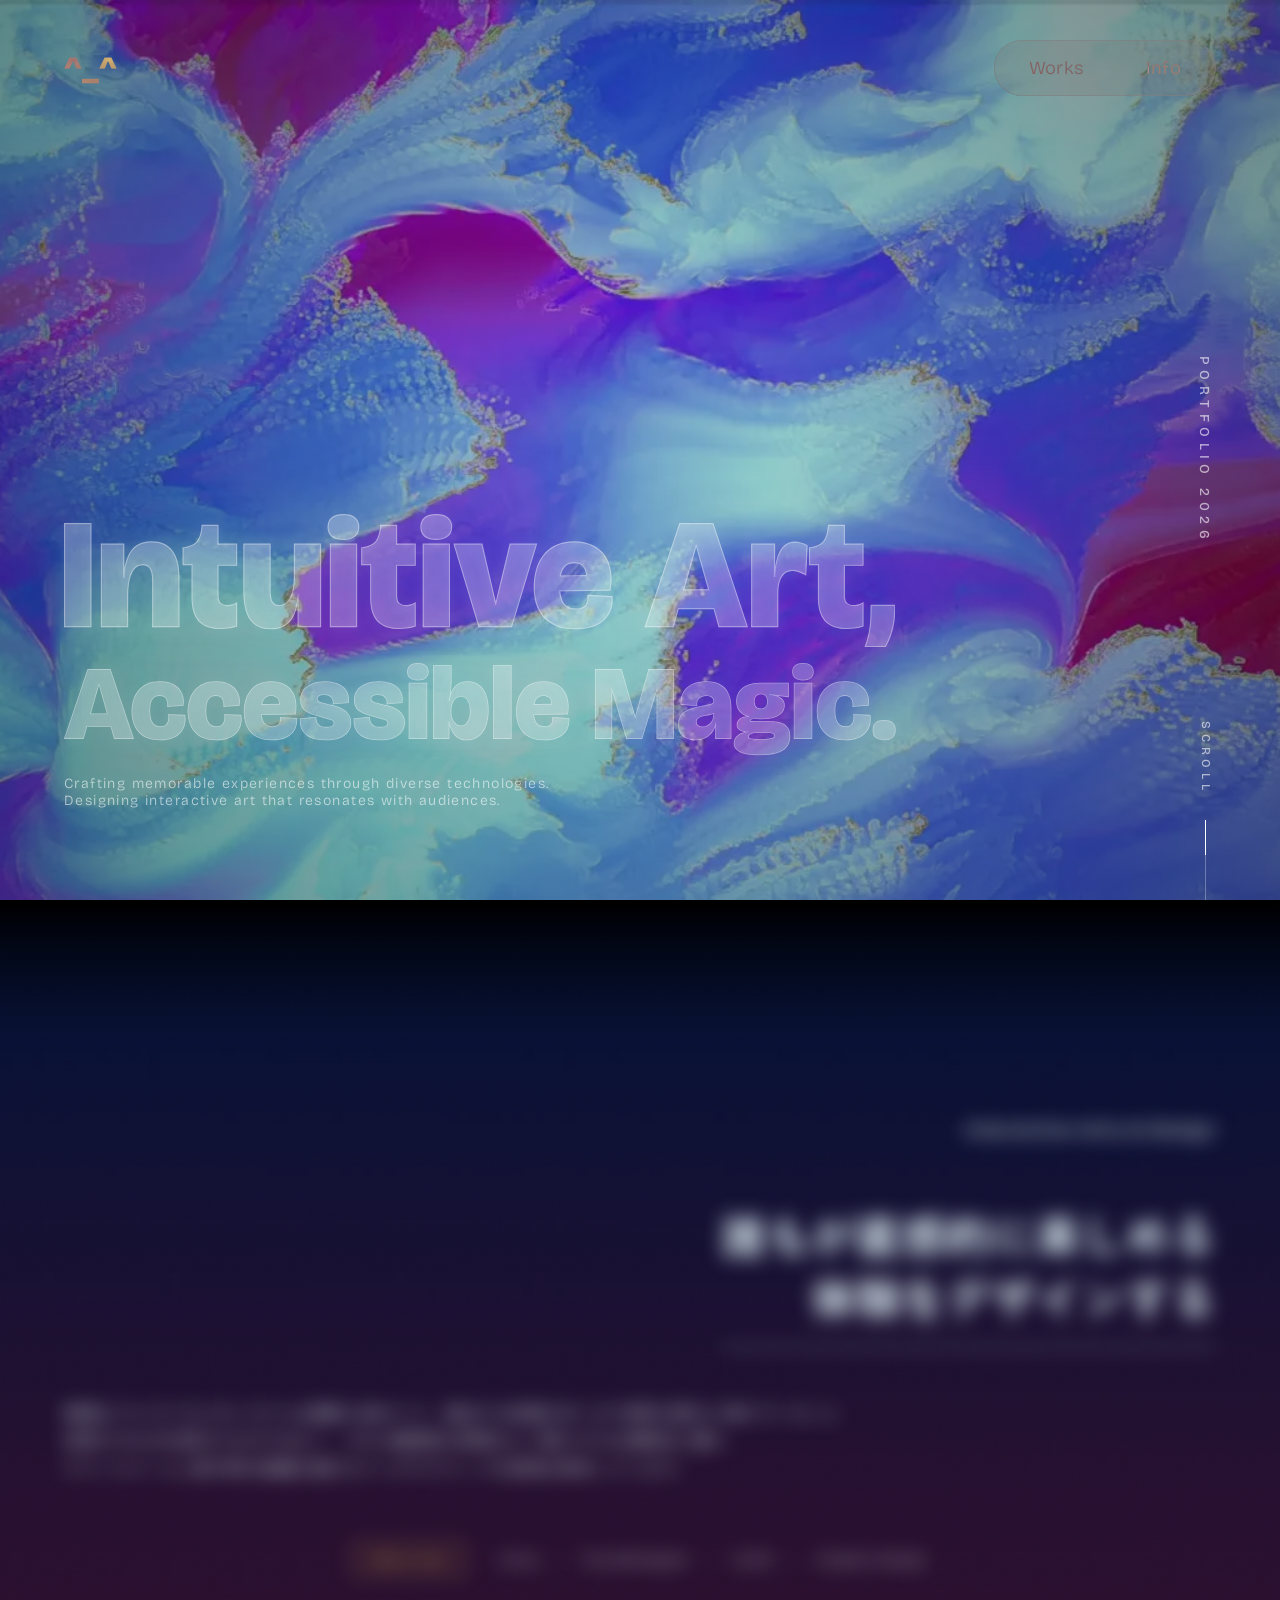
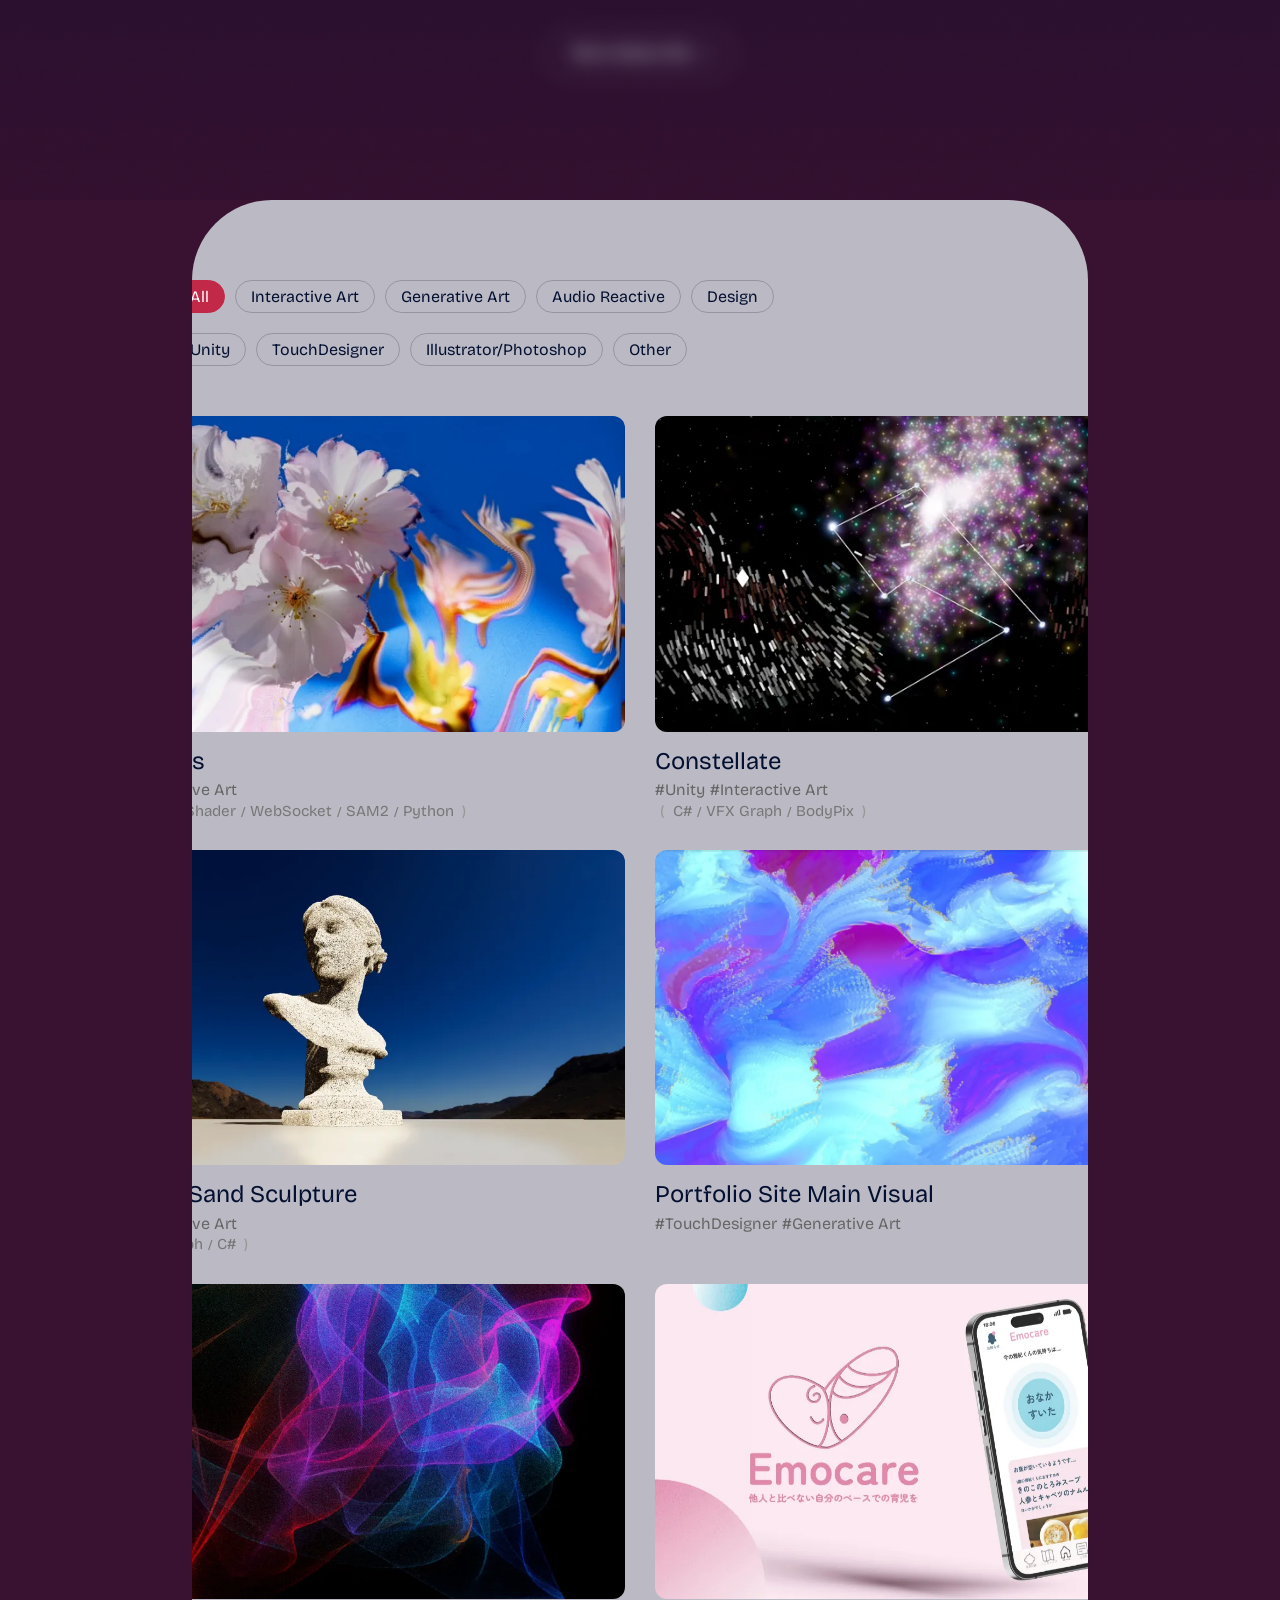
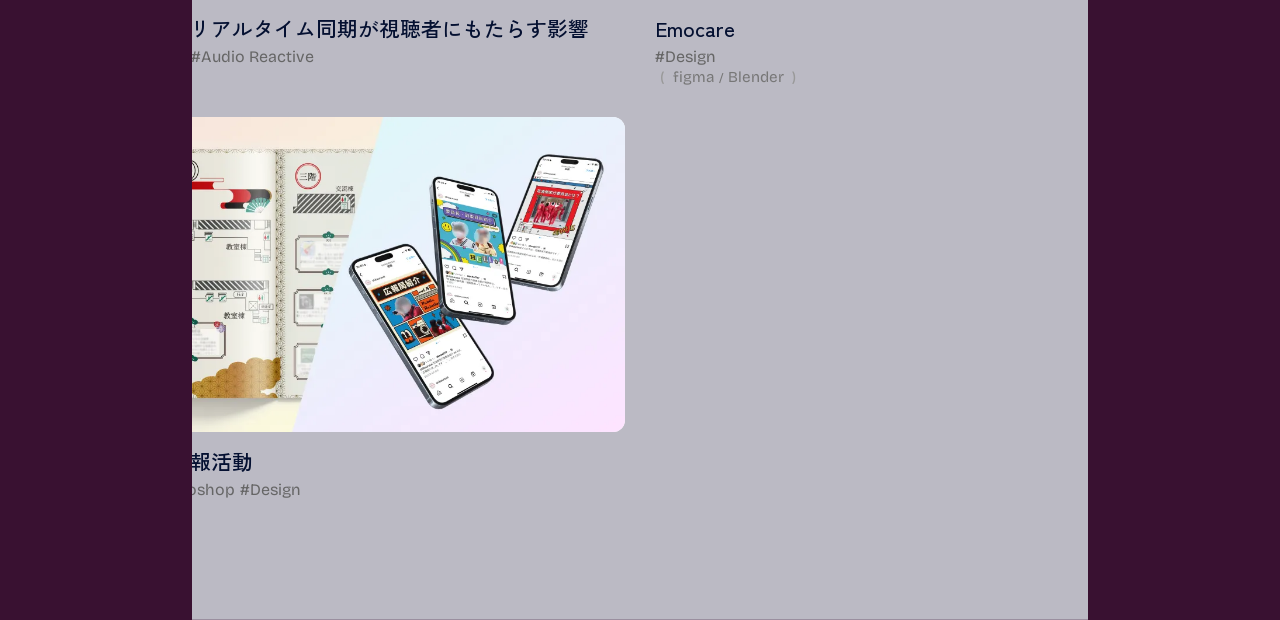
==== commit 1cc15da1: "tweak: コメントの調整" ====
--- a/index.html
+++ b/index.html
@@ -6,7 +6,6 @@
     <meta name="viewport" content="width=device-width, initial-scale=1.0">
     <meta name="robots" content="noindex, nofollow">
     <title>mf's Portfolio</title>
-    <!-- Safari/Chrome のブラウザUIカラーをヒーロー動画の暗い色に合わせる（アドレスバー背景対策） -->
     <meta name="theme-color" content="#000000">
 
     <link rel="shortcut icon" href="assets/common/favicon.ico" type="image/x-icon">
@@ -24,9 +23,6 @@
     <!-- Top Page Specific CSS -->
     <link rel="stylesheet" href="assets/top/css/top.css">
     <style>
-        /* iOS のスクロール境界やアドレスバー裏に --bg-color（明るいグレー）が
-           透けて見えるのを防ぐため、body 背景をヒーロー動画に馴染む黒に変更。
-           Works セクションは background-color: var(--bg-color) で独自に塗るため影響なし。 */
         body {
             background-color: #000;
         }
@@ -51,34 +47,25 @@
                 <!-- SVG Filter for 3D Glass Lighting (Bevel / Specular) -->
                 <svg class="glass-filter-defs" xmlns="http://www.w3.org/2000/svg">
                     <filter id="glassLighting" x="-10%" y="-10%" width="120%" height="120%">
-                        <!-- Extract the alpha channel (shape) of the SVG -->
                         <feColorMatrix in="SourceAlpha" type="matrix"
                             values="0 0 0 0 0  0 0 0 0 0  0 0 0 0 0  0 0 0 1 0" result="alpha" />
 
-                        <!-- Create a blur to simulate thickness/bevel -->
                         <feGaussianBlur in="alpha" stdDeviation="2.5" result="blur" />
 
-                        <!-- Add specular lighting (shiny reflection) -->
                         <feSpecularLighting in="blur" surfaceScale="2" specularConstant="1.2" specularExponent="40"
                             lighting-color="#ffffff" result="specularOut">
-                            <!-- Distant light from top-left -->
                             <feDistantLight azimuth="135" elevation="45" />
                         </feSpecularLighting>
 
-                        <!-- Mask the specular light so it only appears ON the white text/stroke -->
                         <feComposite in="specularOut" in2="alpha" operator="in" result="specularMasked" />
 
-                        <!-- Combine original shape with the new shiny lighting -->
                         <feComposite in="specularMasked" in2="SourceGraphic" operator="arithmetic" k1="0" k2="1" k3="1"
                             k4="0" />
                     </filter>
 
-                    <!-- Glass Refraction Filter -->
                     <filter id="glassRefraction" x="0%" y="0%" width="100%" height="100%">
-                        <!-- Very low frequency noise for static smooth surface imperfections of cast glass -->
                         <feTurbulence type="fractalNoise" baseFrequency="0.035 0.08" numOctaves="1" seed="4"
                             result="noise" />
-                        <!-- Stronger displacement for noticeable refraction -->
                         <feDisplacementMap in="SourceGraphic" in2="noise" scale="30" xChannelSelector="R"
                             yChannelSelector="G" />
                     </filter>
@@ -91,7 +78,6 @@
                             class="blurred-video"></video>
                         <div class="glass-tint"></div>
                     </div>
-                    <!-- 外側の線（光の反射効果） -->
                     <img src="assets/top/hero/intuitive-art-outline.svg" alt="Intuitive Art,"
                         class="glass-highlight-stroke">
                 </div>
@@ -102,7 +88,6 @@
                             class="blurred-video"></video>
                         <div class="glass-tint"></div>
                     </div>
-                    <!-- 外側の線（光の反射効果） -->
                     <img src="assets/top/hero/accessible-magic-outline.svg" alt="Accessible Magic."
                         class="glass-highlight-stroke">
                 </div>
@@ -123,7 +108,6 @@
     </section>
 
     <section class="intro-section" id="statement">
-        <!-- 背景画像 -->
         <div class="intro-bg">
             <img src="./assets/top/statement/statement-bg.webp" alt="Background Noise Gradient" loading="lazy">
         </div>
@@ -153,7 +137,6 @@
                         Graphic Design</span>
                 </div>
 
-                <!-- 次のアクションへの導線 -->
                 <a href="./info.html" class="more-about-btn">More About Me <span class="arrow">&rarr;</span></a>
             </div>
         </div>
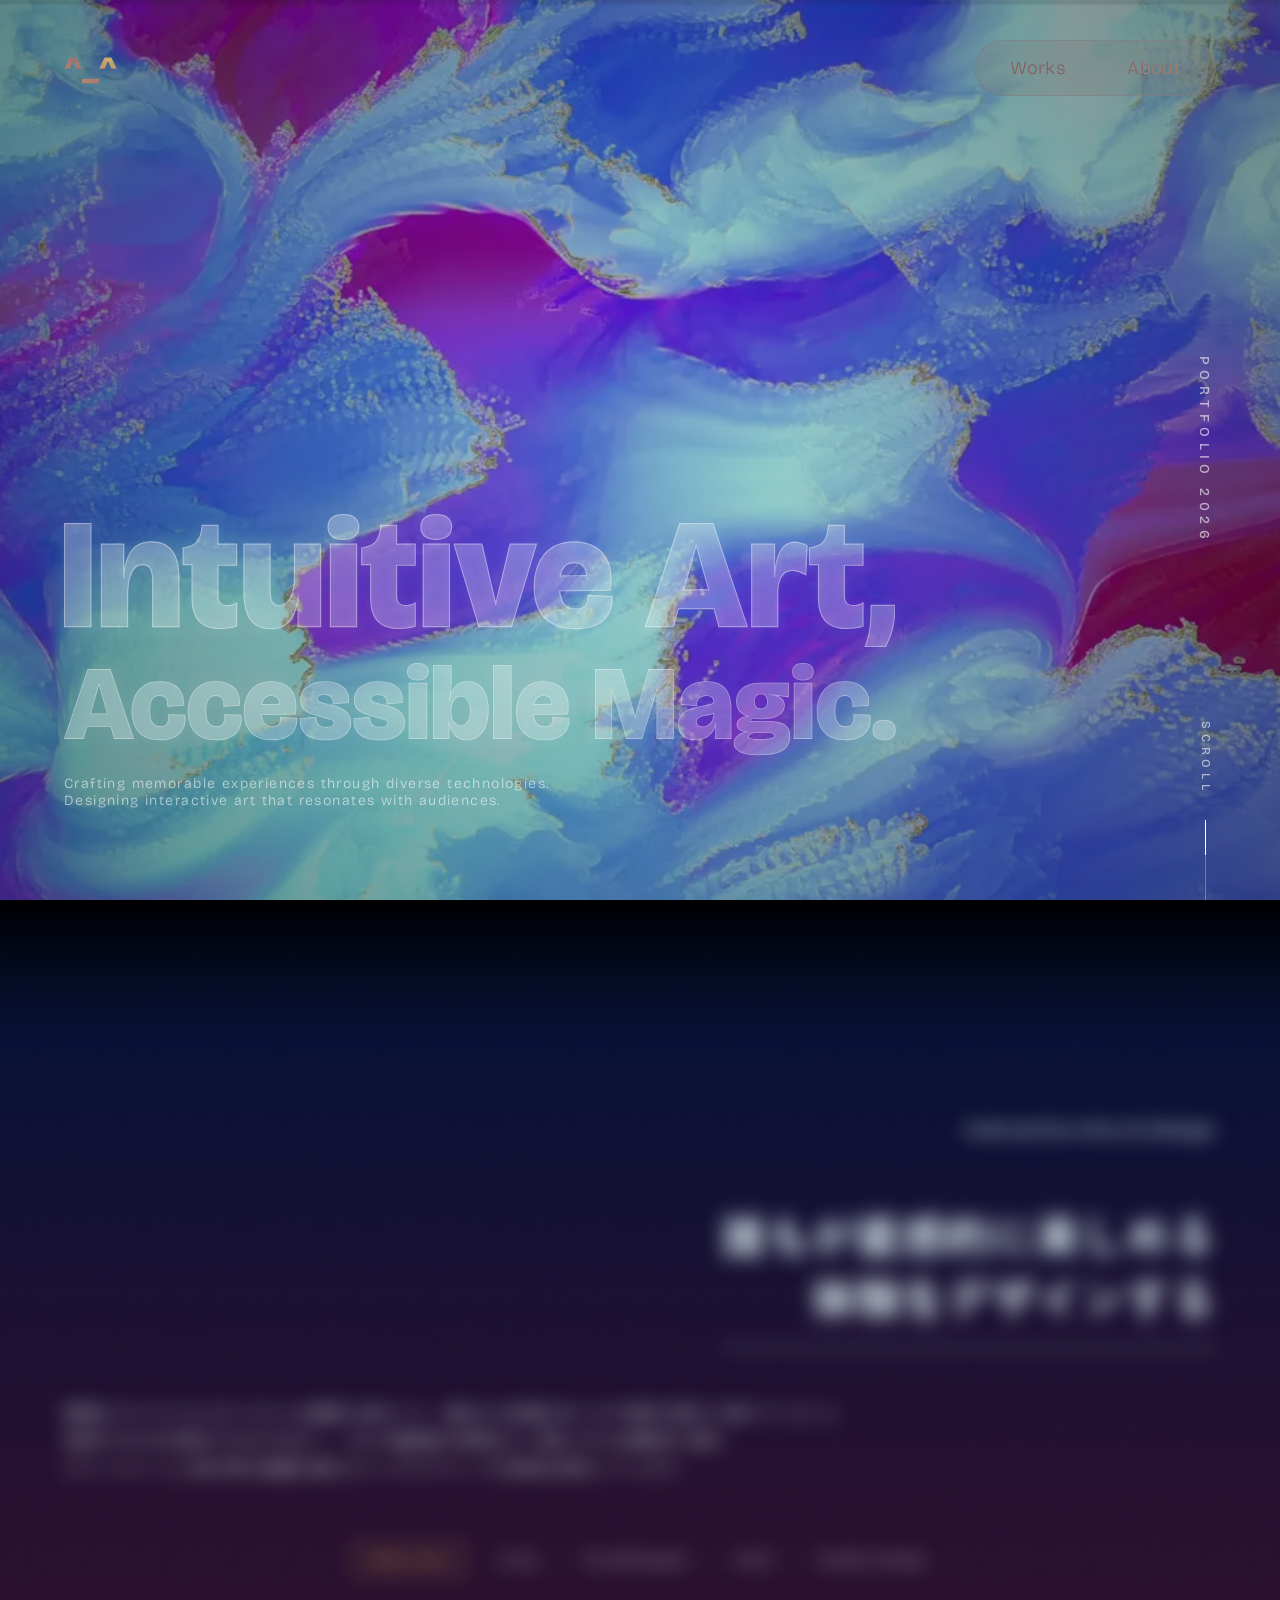
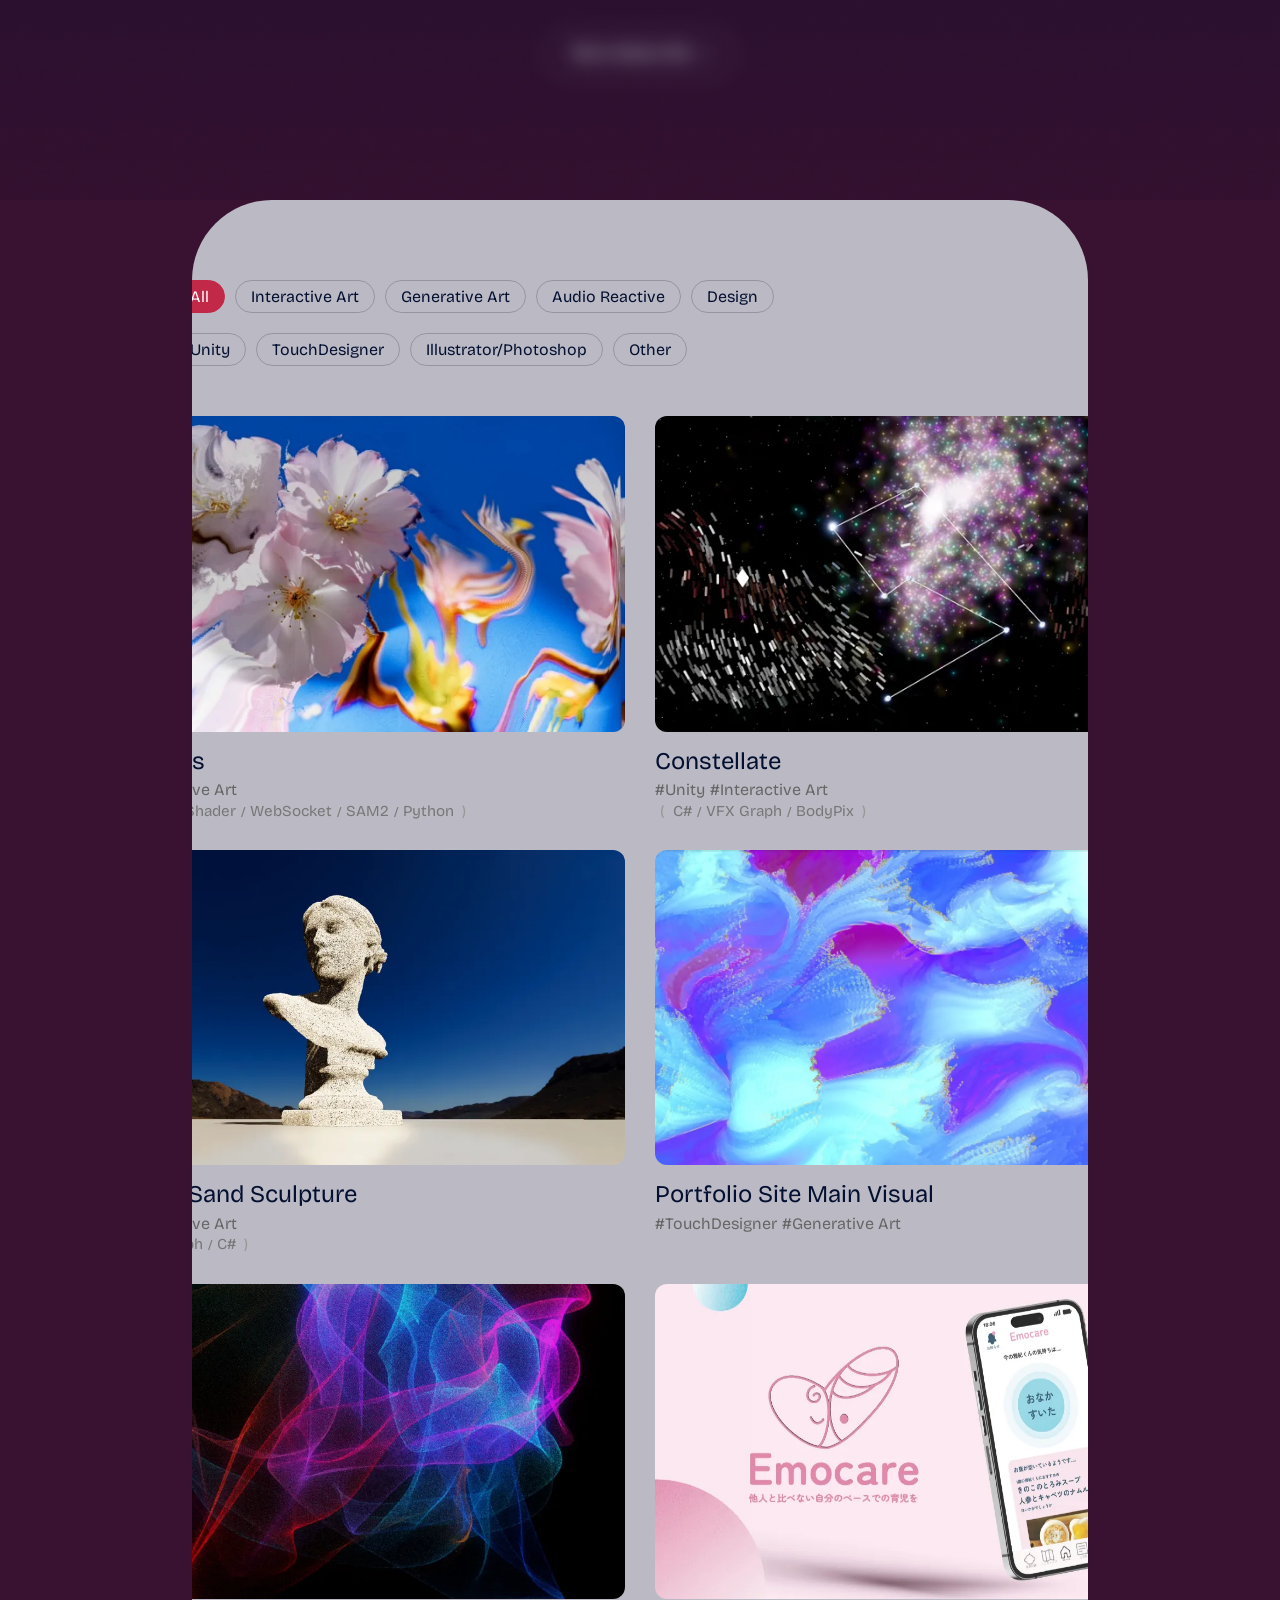
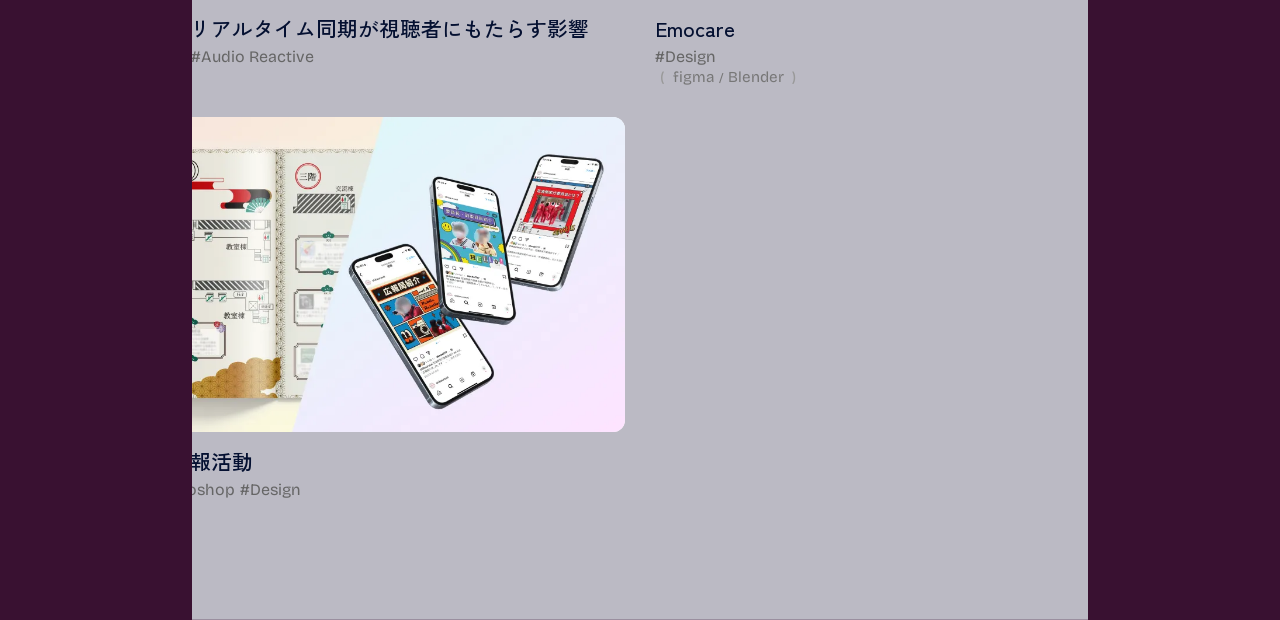
==== commit 120c8a85: "feat: aboutページの追加" ====
--- a/index.html
+++ b/index.html
@@ -137,7 +137,7 @@
                         Graphic Design</span>
                 </div>
 
-                <a href="./info.html" class="more-about-btn">More About Me <span class="arrow">&rarr;</span></a>
+                <a href="./about.html" class="more-about-btn">More About Me <span class="arrow">&rarr;</span></a>
             </div>
         </div>
     </section>
